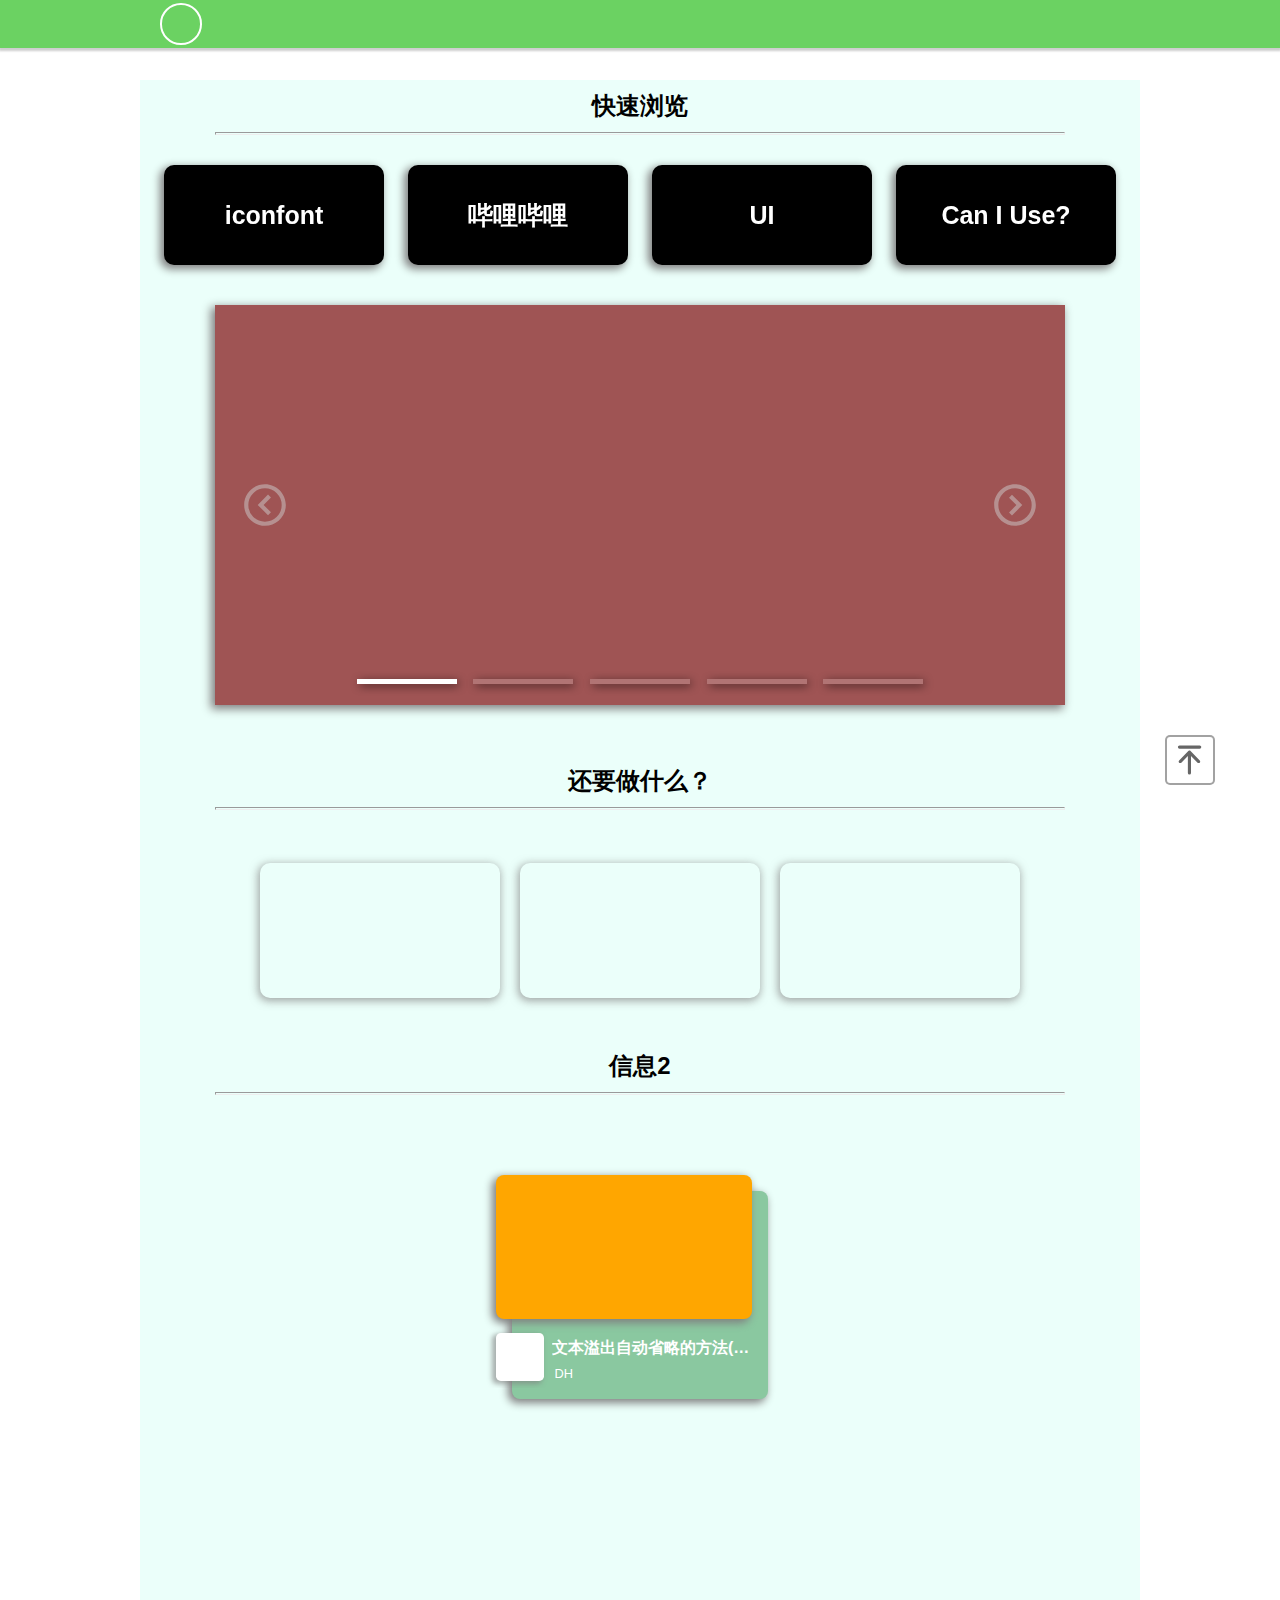
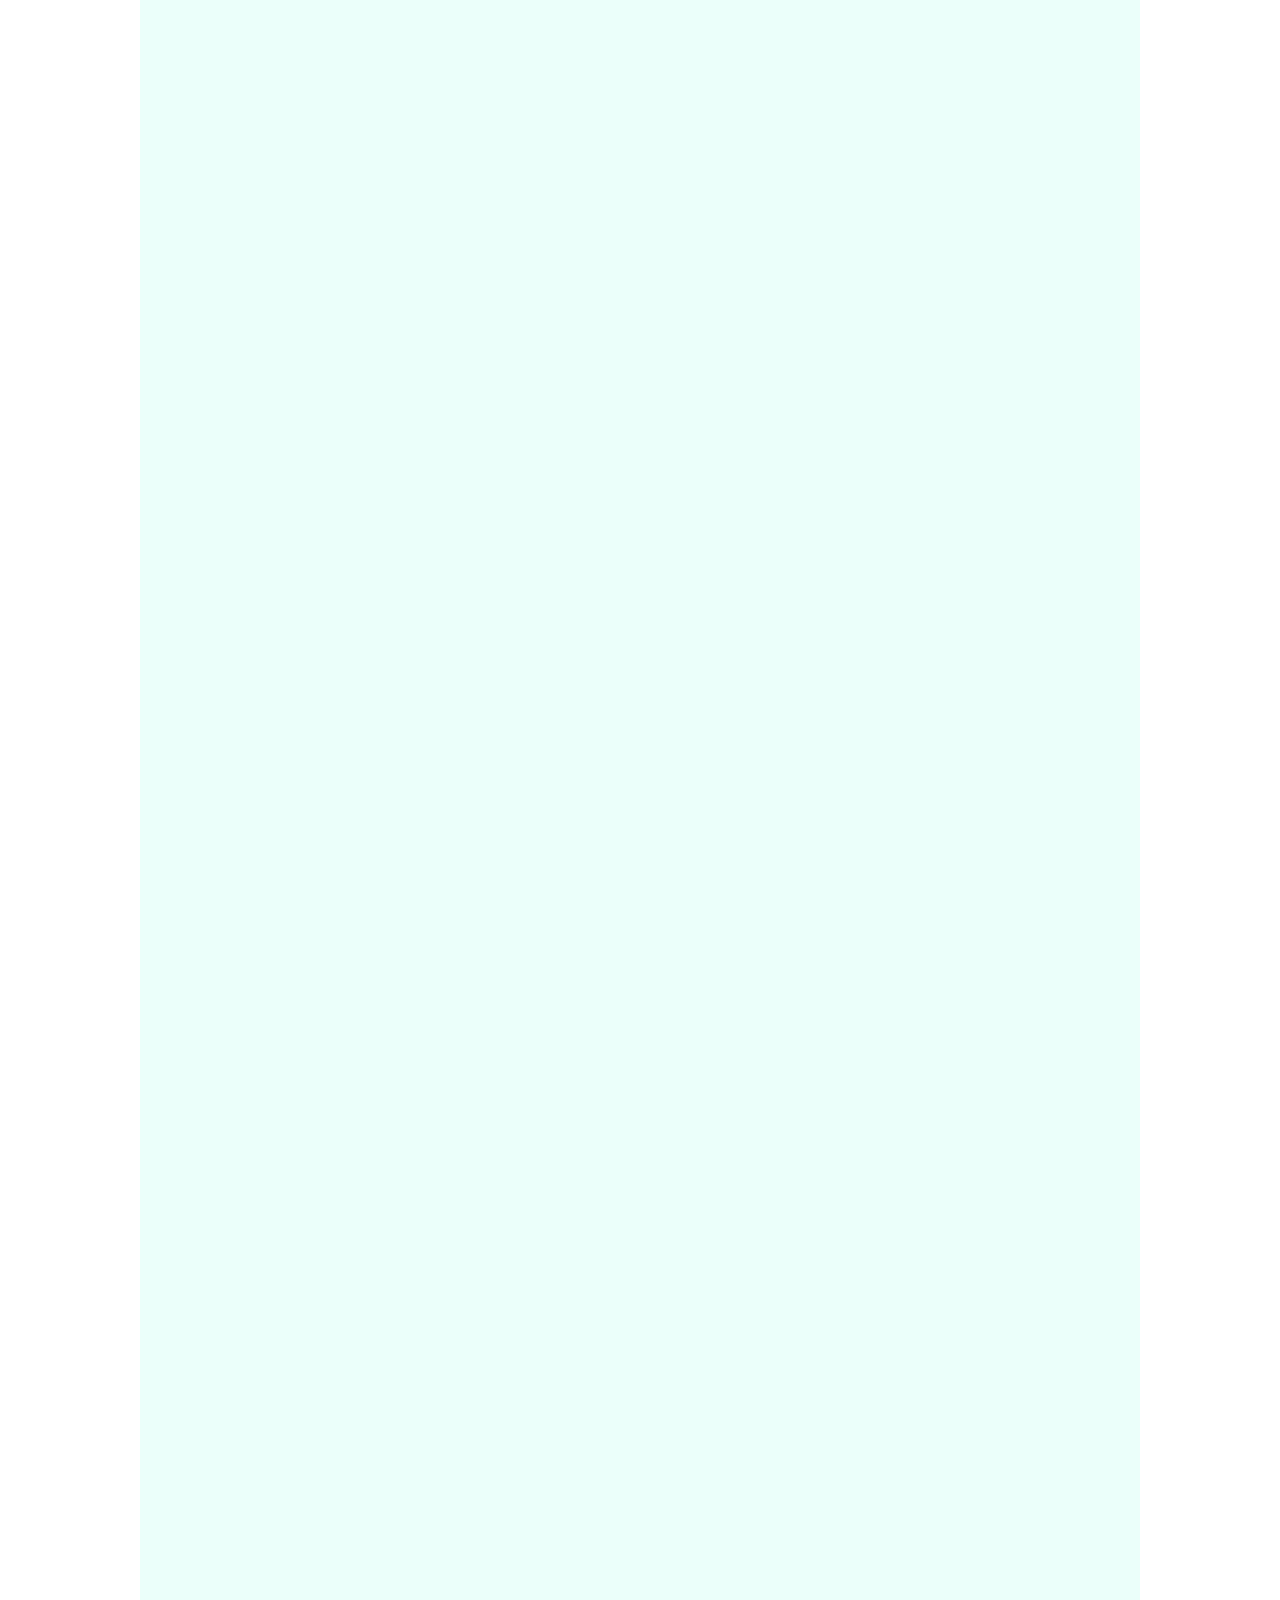
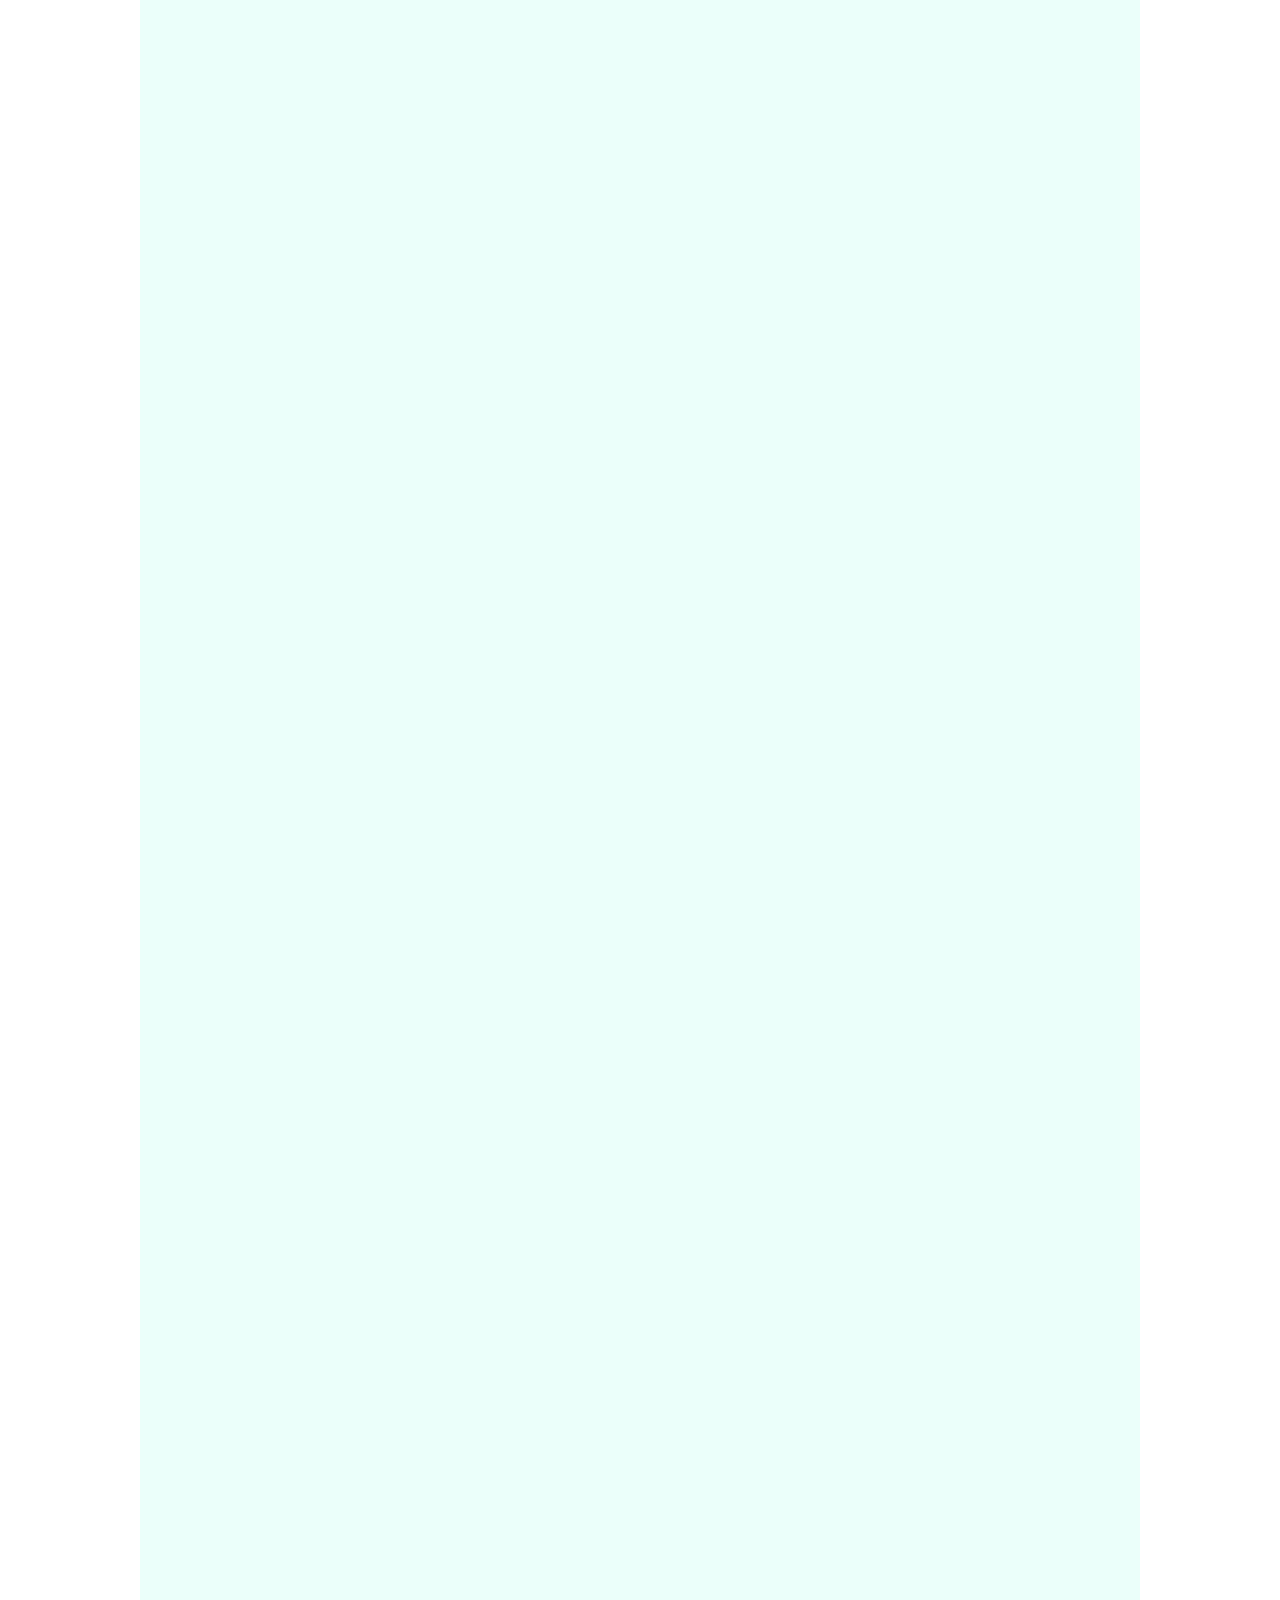
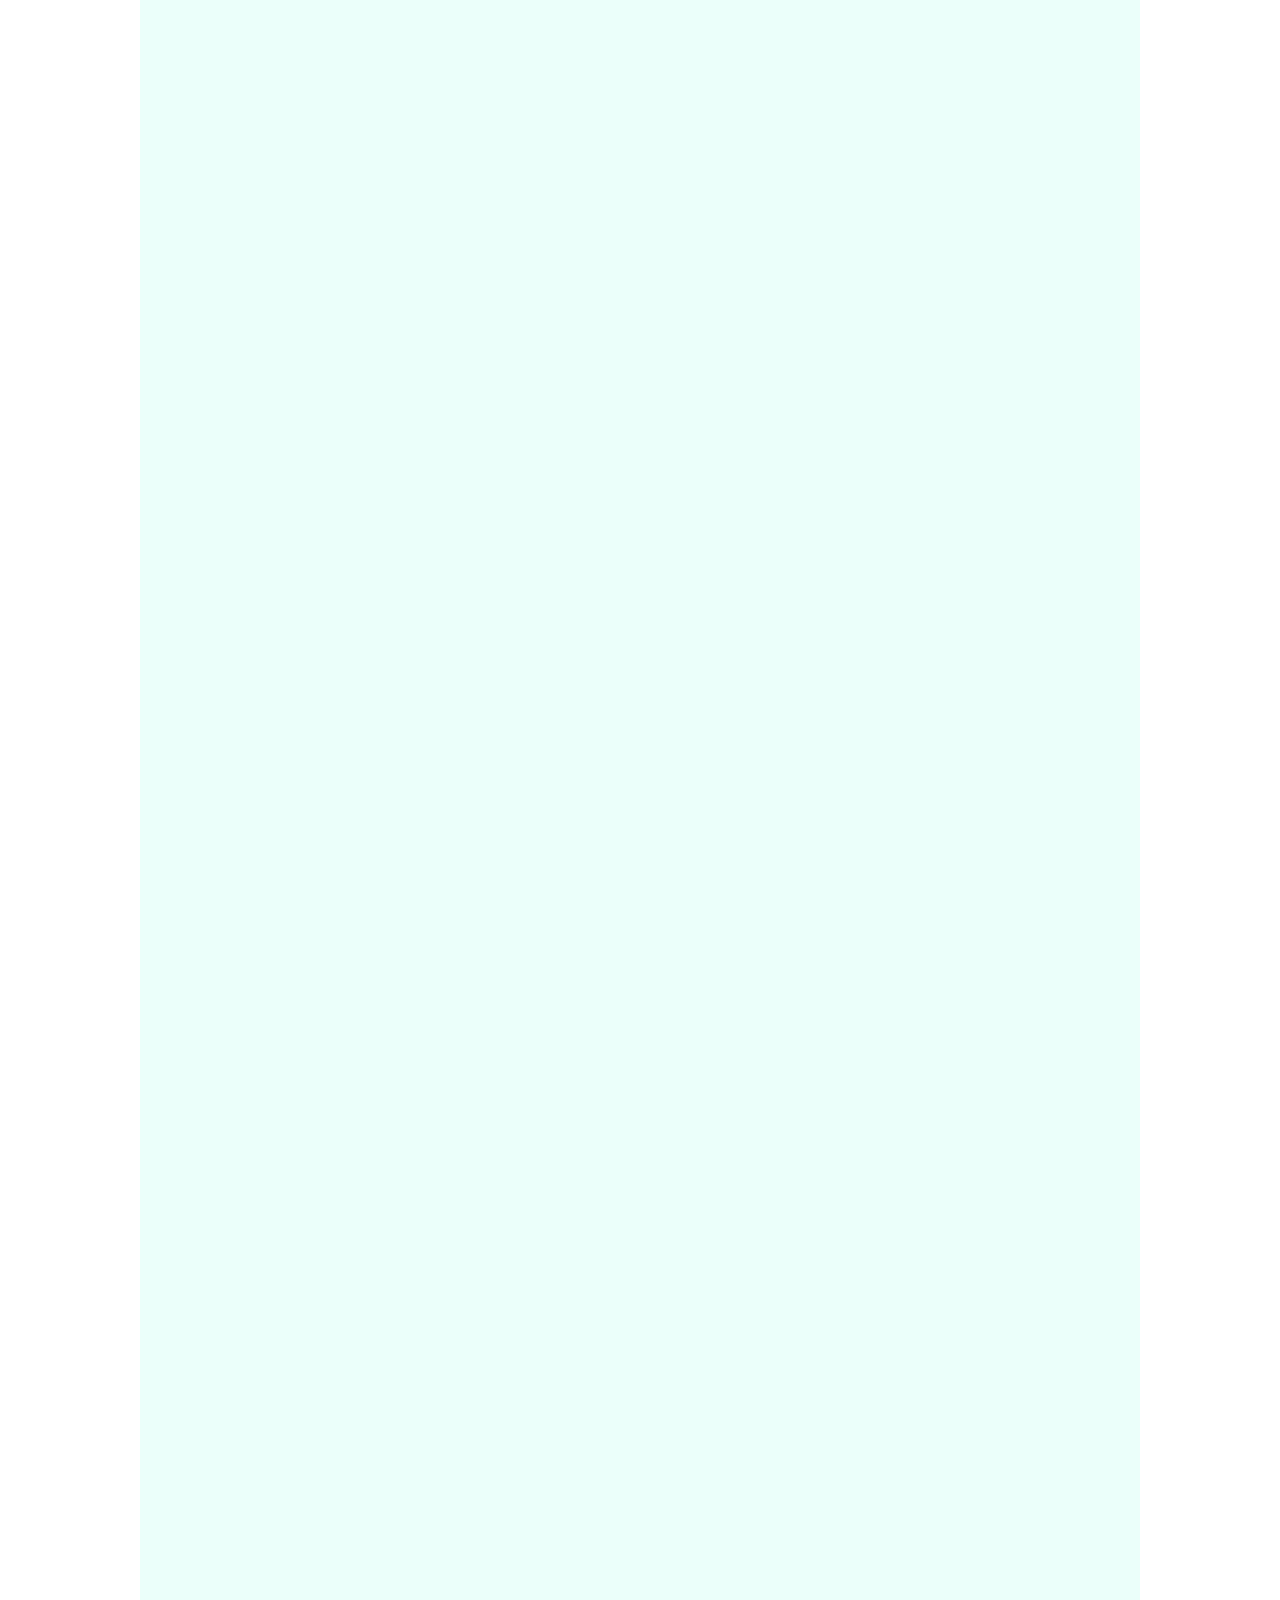
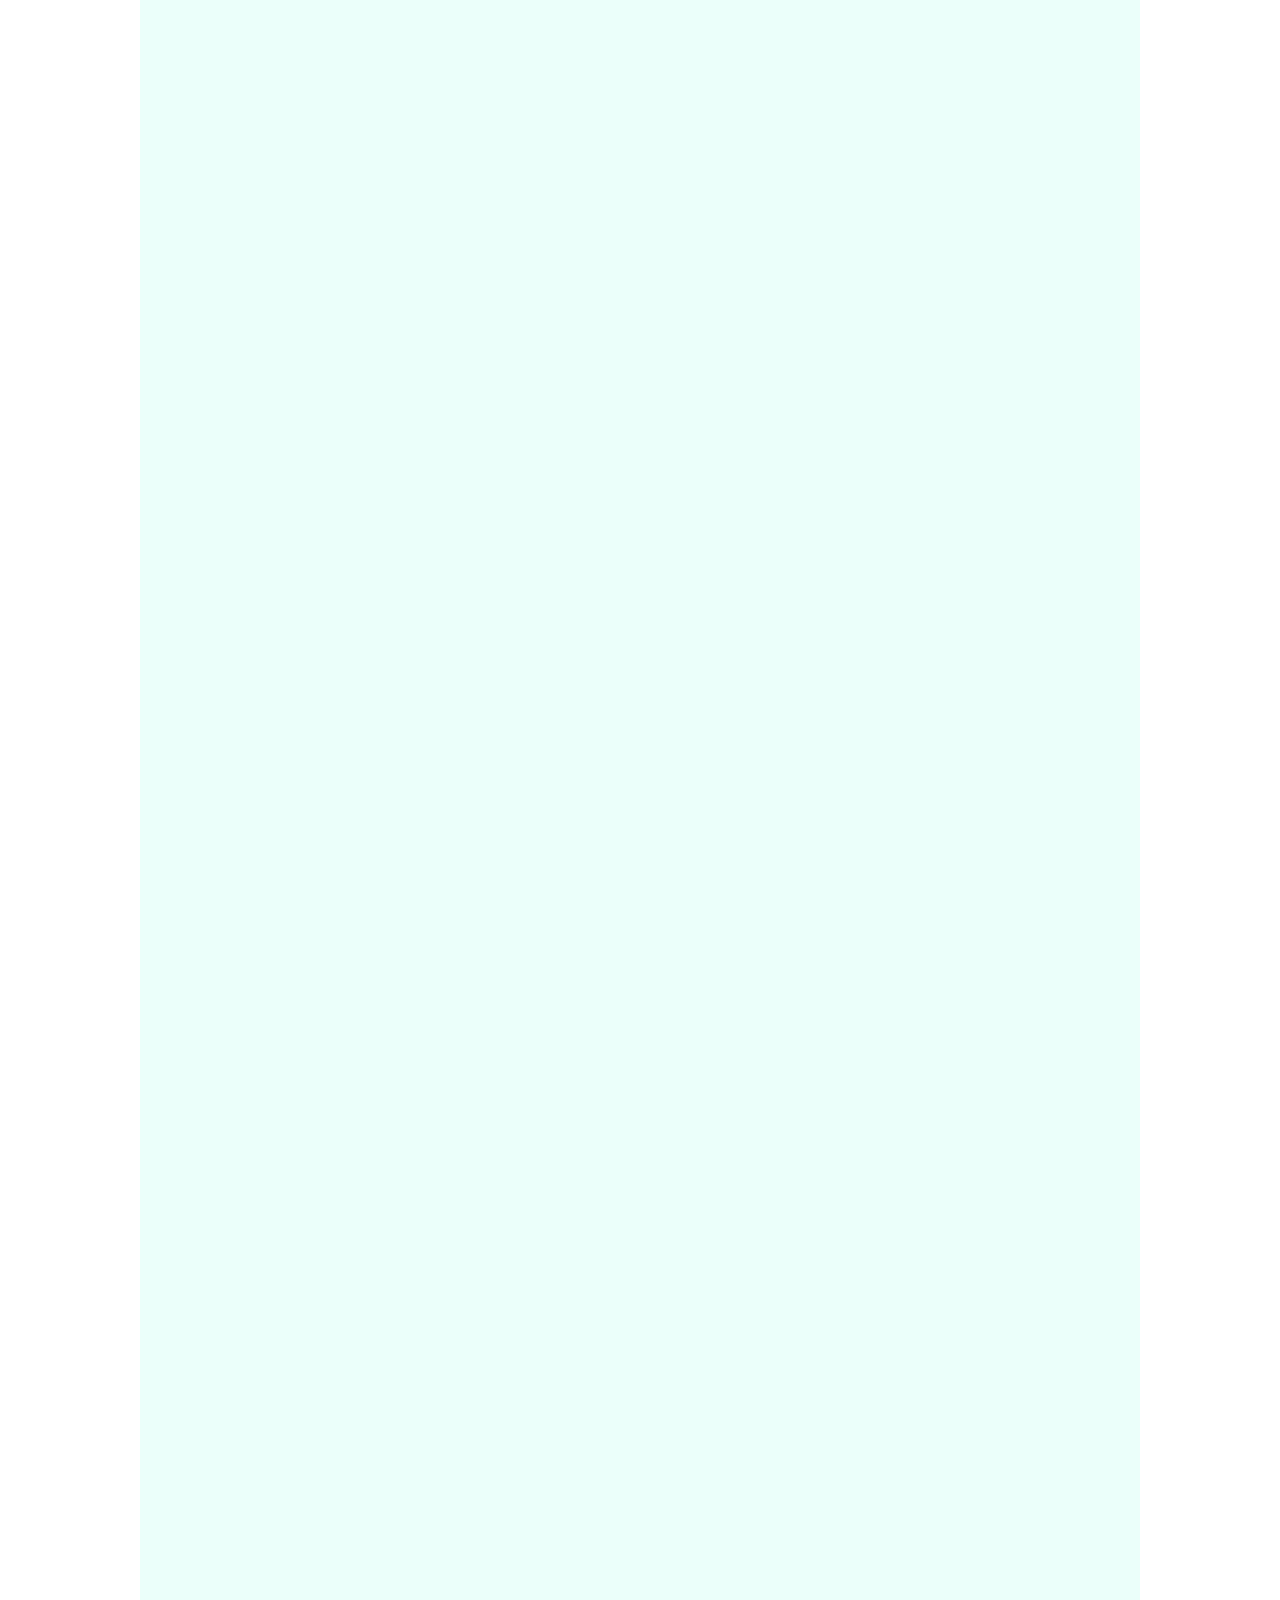
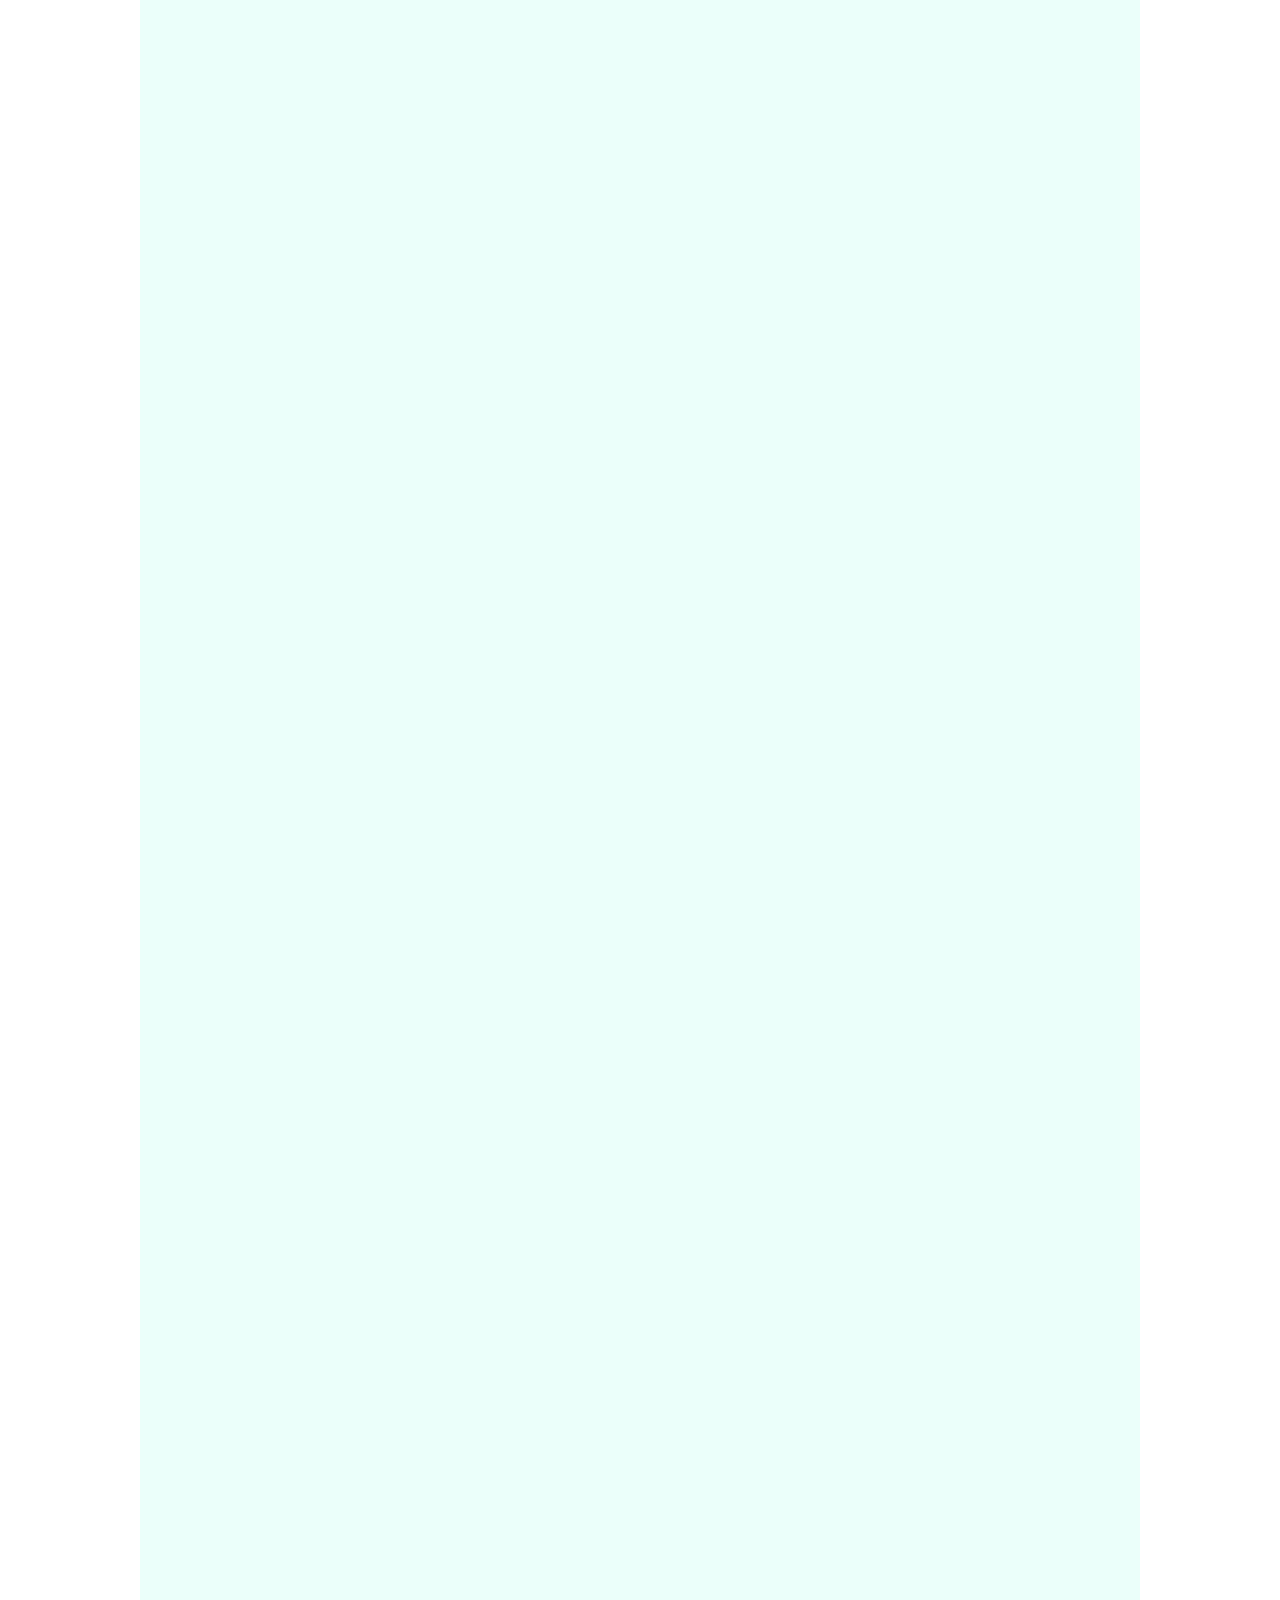
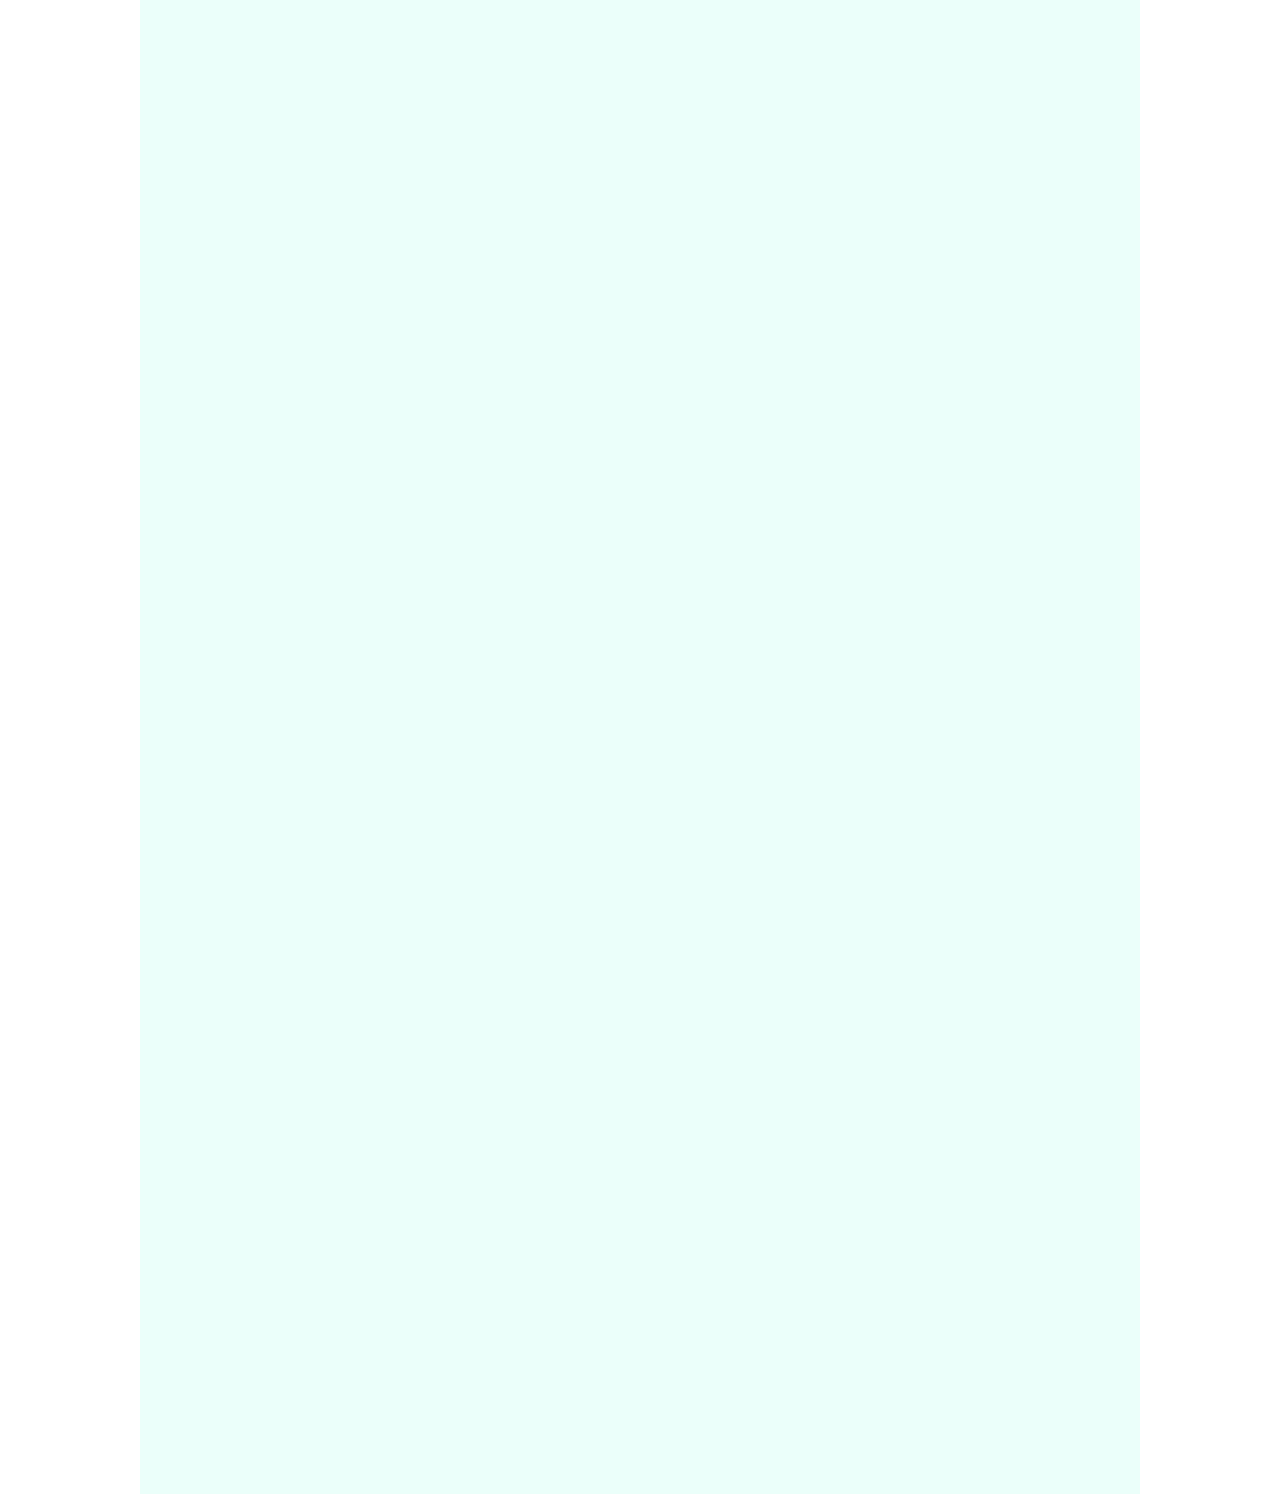
==== index.html @ 46cf422b "first commit" ====
<!DOCTYPE html>
<html lang="en">
<head>
  <meta charset="UTF-8">
  <meta name="viewport" content="width=device-width, initial-scale=1.0">
  <!-- 让b站文件可请求 -->
  <meta name="referrer" content="no-referrer">
  <link rel="stylesheet" href="./css/clear.css">
  <link rel="stylesheet" href="./css/index.css">
  <link rel="icon" type="image/png" href="./src/svg/logo.svg">
  
  <title>DH's Code</title>
</head>
<body>
  <!-- 背景 -->
  <div class="background"></div>
  <!-- 总盒子 -->
  <div class="root">

    <!-- header -->
    <header class="header">
      <!-- 版心内容 -->
      <div class="header-content">
        <div class="left">
          <!-- 头像 -->
          <div class="profile-photo"></div>
        </div>
        <div class="middle"></div>
        <div class="right"></div>
      </div>
    </header>

    <!-- content -->
    <div class="main-content">
      <h2>快速浏览</h2>
      <hr>
      <!-- 导航条 -->
      <div class="top-nav">
        <!-- 几个导航的块 -->
         <ul class="top-nav-list">
          <li><a href="https://www.iconfont.cn/" target="_blank">iconfont</a></li>
          <li><a href="https://www.bilibili.com" target="_blank">哔哩哔哩</a></li>
          <li><a href="https://uiverse.io/" target="_blank">UI</a></li>
          <li><a href="https://caniuse.com/" target="_blank">Can I Use?</a></li>
         </ul>
      </div>

      <!-- 轮播图 -->
      <div class="carousel-container">
        <span class="img"></span>
        <!-- 左右按钮 -->
        <div class="carousel-prev">
          <button class="carousel-prev-btn"></button>
        </div>
        <div class="carousel-next">
          <button class="carousel-next-btn"></button>
        </div>
        <!-- 下面的位置显示块 -->
        <div class="carousel-position">
          <ul class="carousel-ul">
            <li class="active">
              <button class="">
                <label for=""></label>
              </button>
            </li>
            <li>
              <button class>
                <label for=""></label>
              </button>
            </li>
            <li>
              <button class>
                <label for=""></label>
              </button>
            </li>
            <li>
              <button class>
                <label for=""></label>
              </button>
            </li>
            <li>
              <button class>
                <label for=""></label>
              </button>
            </li>
          </ul>
        </div>
      </div>

      <h2>还要做什么？</h2>
      <hr>
      <!-- 展示(display) -->
      <div class="display">
        <div></div>
        <div></div>
        <div></div>
      </div>

      <h2>信息2</h2>
      <hr>
      <!-- 整个窗口（博客、记录等） -->
      <div class="record-set">
        <!-- 一个record -->
        <div class="record-container">
          <!-- 下层的盒子放标题 -->
          <div class="record-below">
            <!-- 上层的盒子（放img） -->
            <div class="record-above background-fit"></div>
            <!-- above底下有个盒子，放图标和文字、作者的 -->
            <div class="record-describe">
              <span class="head-icon background-fit"></span>
              <div class="title-authod">
                <div class="record-title bold ellipsis">文本溢出自动省略的方法(像这个div)</div>
                <div class="record-authod ellipsis">DH</div>
              </div>
              
            </div>
            <!-- 最下面有个盒子，隐藏的，放的是点赞评论等小控件 -->
            <div class="record-icons">
              <div class="record-info">
                <!-- 喜欢 -->
                <div class="record-info-icon heart-icon background-fit"></div>
                <span class="record-info-count">0</span>
              </div>
              <div class="record-info">
                <!-- 评论 -->
                <div class="record-info-icon comment-icon background-fit"></div>
                <span class="record-info-count">1w+</span>
              </div>
              
            </div>
          </div>  
        </div>
      </div>
      

      <!-- 右侧电梯栏 -->
      <div class="lift-container">
        <div class="return-top"></div>
      </div>
    </div>


    <script src="./js/index.js"></script>
    <!-- footer -->
    <div class="footer">

    </div>
  </div>
</body>
</html>
---- css/clear.css ----
* {
  margin: 0;
  padding: 0;
  box-sizing: border-box;
}
ul {
  list-style: none;
}
a {
  color: white;
  text-decoration: none;
}
button {
  outline: none;
  border: none;
}
---- css/index.css ----
/* #region 根和公共元素 */
html {
  height: 100%;
}
.root {
  position: relative;
  width: 100%;
  height: 100%;
  padding-top: 80px;
  font-family: "Arial","Microsoft YaHei","黑体","宋体",sans-serif;
  background-color: rgb(255, 255, 255,0);
}
/* 背景 */
div.background {
  width: 100%;
  height: 100%;
  position: fixed;
  background-image: url(https://img2.wallspic.com/crops/0/4/8/4/3/134840/134840-de_ping_xian-huang_hun-ri_luo-yang_guang-ji_yun-3840x2160.jpg);
  background-size: cover;
}
h2 {
  margin:  10px auto;
  text-align: center;
}
hr {
  width: 850px;
  height: 3px;
  margin: auto;
}
/* #endregion 根和公共元素 */

/* #region 一些固定样式 */
/* 背景大小自适应 */
.background-fit {
  background-size: cover;
  background-repeat: no-repeat;
}
/* 粗体 */
.bold {
  font-weight: bold;
}
/* 文本溢出自动省略 */
.ellipsis {
  overflow: hidden;
  text-overflow: ellipsis;
  white-space: nowrap;
}
/* #endregion 一些固定样式 */

/* #region------------------头部---------------------------------- */
header.header {
  position: fixed;
  top: 0;
  z-index: 99;
  width: 100%;
  height: 3em;
  margin: 0 auto;
  background-color: #6bd262;
  box-shadow: 0 2px 2px 1px rgb(206, 206, 206);
}
/* 头部的版心内容 */
.header > div.header-content {
  width: 1000px;
  height: 100%;
  margin: 0 auto;
  line-height: 100%;
  overflow: hidden;
  display: flex;
  justify-content: space-between;
  align-items: center;
  color: rgb(255, 255, 255);
}
.header-content > .left {
  margin-left: 20px;
  line-height: 80px;

}
.header-content > .middle {
  font-size: 35px;
  font-weight: bold;
  
}
.header-content > .right {
  margin-right: 20px;
  line-height: 80px;
}
.header-content > .left > .profile-photo {
  width: 2.6em;
  height: 2.6em;
  border: 2px solid white;
  border-radius: 50%;
  background-image: url("https://s2.loli.net/2024/08/01/QJr37fTce5EPzIy.jpg");
  background-size: cover;
}
/* #endregion */



/* #region----------内容部分------------------------ */
.root > div.main-content {
  width: 1000px;
  overflow: hidden;
  margin: 0 auto;
  background-color: #ebfffa;
}
/* #region上方的导航部分 */
.main-content > .top-nav {
  width: 1000px;
  margin-top: 25px;
  height: 110px;
  user-select: none;
  background-color: rgba(195, 195, 193, 0);
}
.top-nav-list {
  display: flex;
  height: 110px;
  justify-content: space-evenly;
  align-items: center;
}
.top-nav-list > li {
  border-radius: 10px;
  position: relative;
  width: 22%;
  height: 100px;
  background-color: #000000;
  box-shadow: -3px 3px 9px 1px rgb(128, 128, 128);
  transform-style: preserve-3d;
  transition: 0.2s;
}
.top-nav-list > li > a {
  z-index: 1;
  display: block;
  height: 100%;
  font-size: 25px;
  font-weight: bold;
  line-height: 100px;
  text-align: center;
  transition: 0.2s;
}

.top-nav-list > li:hover {
  width: 23%;
  height: 102px;
  background-color: rgba(170, 217, 41, 0.961);
}

.top-nav-list > li:hover > a {
  width: 100%;
  height: 102px;
  font-size: 30px;
  color: #000000;
}
/* #endregion上方的导航部分 */

/* #region轮播图 */
.carousel-container {
  width: 850px;
  height: 400px;
  position: relative;
  margin: 35px auto 60px;
  user-select: none;
  background-color: rgb(159, 84, 84);
  box-shadow: -3px 3px 9px 1px rgb(128, 128, 128);
}
.carousel-container span.img {
  display: block;
  width: 100%;
  height: 100%;
  background-size: cover;
  background-repeat: no-repeat;
  background-color: #fff0;
  transition: 0.5s;
  cursor: pointer;
}
/* #region左右按钮 */
.carousel-container > .carousel-prev,
 .carousel-container > .carousel-next {
  display: flex;
  width: 50px;
  height: 50px;
  position: absolute;
  top: 50%;
  margin-top: -25px;
  border-radius: 50%;
}
.carousel-container > .carousel-prev {
  left: 25px;
}
.carousel-container > .carousel-next {
  right: 25px;
}
.carousel-prev > .carousel-prev-btn,.carousel-next > .carousel-next-btn {
  width: 100%;
  height: 100%;
  margin: auto;
  background-size: cover;
  background-color: rgba(0, 0, 0, 0);
  opacity: 0.5;
  cursor: pointer;
}
.carousel-prev > .carousel-prev-btn {
  background-image: url('../src/svg/carousel-left.svg');
}
.carousel-next > .carousel-next-btn {
  background-image: url('../src/svg/carousel-right.svg');
}

.carousel-prev > .carousel-prev-btn:hover,
 .carousel-next > .carousel-next-btn:hover {
  opacity: 1;
  color: #fff;
}
/* #endregion左右按钮 */

/* #region 轮播图下方位置显示 */
.carousel-container > .carousel-position {
  position: absolute;
  width: 600px;
  height: 50px;
  bottom: 0;
  left: 50%;
  margin-left: -300px;
  text-align: center;
  padding-top: 15px;
}
.carousel-position > .carousel-ul {
  display: flex;
  justify-content: space-evenly;
  align-items: center;
}
.carousel-ul > li > button {
  position: relative;
  width: 20px;
  height: 20px;
  width: 100px;
  height: 5px;
  overflow: hidden;
  background-color: #ffffff30;
  transition: all 1s,height 0.2s;
  box-shadow: 2px 2px 10px -1px black;
}
.carousel-ul > li > button > label {
  position: absolute;
  top: 10%;
  left: 2%;
  width: 96%;
  height: 80%;
  background-color: #ffffff;
  opacity: 0;
  transition: 1s;
  cursor: pointer;
  z-index: 2;
}
.carousel-container:hover .carousel-ul > li > button {
  height: 20px;
}
.carousel-ul > li > button::before {
  position: absolute;
  top: -100%;
  left: -100%;
  content: "";
  display: block;
  width: 100%;
  height: 100%;
  z-index: 1;
  background-color: rgb(255, 255, 255);
  transition: 0.2s;
}
.carousel-ul > li > button::after {
  position: absolute;
  bottom: -100%;
  right: -100%;
  content: "";
  display: block;
  width: 100%;
  height: 100%;
  background-color: rgb(255, 255, 255);
  transition: 0.2s;
}
/* .carousel-ul > li > button:hover > label, li.active > button > label {
  opacity: 1;
} */
li.active >  button {
  background-color: #fff;
}
.carousel-ul > li > button:hover::before,li.active > button::before {
  top: 0;
  left: -50%;
}
.carousel-ul > li > button:hover::after,li.active > button::after {
  bottom: 0;
  right: -50%;
}
/* #endregion 轮播图下方位置显示 */

/* #endregion */

/* #region展示(display) */
  div.display {
    margin: 20px auto;
    width: 800px;
    height: 200px;
    display: flex;
    justify-content: space-evenly;
    align-items: center;
  }
  .display > div {
    width: 30%;
    height: 135px;
    box-shadow: -1px 2px 9px 1px rgba(128, 128, 128, 0.694);
    border-radius: 10px;
    background-size: contain;
    background-repeat: no-repeat;
    cursor: pointer;
  }
/* #endregion展示(display) */

/* #region文字内容（博客、记录等） */
  .record-set {
    width: 100%;
    height: 9999px;
    overflow: hidden;
  }
  .record-set > .record-container {
    margin: 0 auto;
    overflow: hidden;
    width: 80%;
  }
  /* 下层的盒子放标题 */
  .record-container > .record-below {
    margin: 6em auto;
    position: relative;
    width: 16em;
    height: 13em;
    overflow: visible;
    /* background-color: rgb(197,165,98); */
    background-color: #8ac8a0;
    box-shadow: -3px 3px 9px 1px rgb(128, 128, 128);
    border-radius: 0.5em;
    transition: 0.3s;
  }
  /* <!-- 上层的盒子（放img） --> */
  .record-below > .record-above {
    position: absolute;
    width: 16em;
    height: 9em;
    top: -1em;
    left: -1em;
    background-image: url(https://tse4-mm.cn.bing.net/th/id/OIP-C.hWmSq58BQbvpm7J8-ymNPAAAAA?rs=1&pid=ImgDetMain);
    background-color: rgb(255, 166, 0);
    box-shadow: -3px 3px 9px 1px rgb(128, 128, 128);
    border-radius: 0.5em;
    cursor: pointer;
    transition: 0.3s;
  }
  /* 下层的盒子hover */
  .record-below:hover {
    width: 18em;
    height: 17em;
    transform: translate(-2em,-4em);
  }
  .record-below:hover > .record-above {
    top: 1em;
    left: 1em;
    box-shadow: none;
  }
  /* above底下有个盒子，放图标和文字、作者的 */
  div.record-below > div.record-describe {
    position: absolute;
    display: flex;
    color: white;
    justify-content: space-between;
    align-items: center;
    overflow: hidden;
    left: -2em;
    top: 8.5em;
    width: 17em;
    height: 3.8em;
    transition: 0.3s;
  }
  div.record-below:hover > div.record-describe {
    transform: translate(-1em,0);
  }
  /* #region 图标和文字、作者 */
  .record-describe > .head-icon {
    width: 3em;
    height: 3em;
    margin-left: 1em;
    background-image: url(https://s2.loli.net/2024/08/01/QJr37fTce5EPzIy.jpg);
    background-color: #ffffff;
    box-shadow: -3px 2px 5px 0.5px rgba(128, 128, 128, 0.626);
    border-radius: 0.3em;
  }
  .record-below:hover > .record-describe > .head-icon {
    box-shadow: none;
  }
  .record-describe > .title-authod {
    position: relative;
    height: 3em;
    width: 12.5em;
  }
  .title-authod > .record-title {
    position: absolute;
    top: 0.3em;
    left: 0;
    width: 100%;
    font-size: 1.0em;
  }
  .title-authod > .record-authod {
    position: absolute;
    bottom: 0;
    left: 0.2em;
    width: 100%;
    font-size: 0.8em;
  }
  .record-below:hover > div.record-describe {
    left: 1em;
    top: 10em;
  }
  /* #endregion 图标和文字、作者 */
  
  /* #region 最下面有个盒子，隐藏的，放的是点赞评论等小控件 */
  .record-below > div.record-icons {
    position: absolute;
    display: flex;
    justify-content: left;
    align-items: center;
    width: 16em;
    height: 2em;
    bottom: -1em;
    left: -1em;
    opacity: 0;
    transition: 0.3s;
  }
  .record-below:hover > div.record-icons {
    bottom: 1em;
    left: 1em;
    opacity: 1;
  }
  .record-icons > .record-info {
    height: 1.6em;
    display: flex;
    justify-content: center;
    align-items: center;
    background-color: rgb(86, 86, 86);
    border-radius: 0.2em;
    margin-right: 0.7em;
    margin-bottom: 1em;
    transition: 0.3s;
  }
  .record-icons > .record-info:hover {
    background-color: rgb(121, 121, 121);
  }
  .record-info > .record-info-icon {
    color: rgb(245, 245, 245);
    width: 1em;
    height: 1em;
    margin-right: 0.35em;
    margin-left: 0.35em;
  }
  .record-info > .record-info-count {
    color: rgb(245, 245, 245);
    margin-right: 0.35em;
  }
  .record-below:hover .record-icons > .record-info {
    margin-bottom: 0;
    cursor: pointer;
  }
  .heart-icon {
    background-image: url(../src/svg/heart.svg);
  }
  .comment-icon {
    background-image: url(../src/svg/comment.svg);
  }
  /* #endregion 最下面有个盒子，隐藏的，放的是点赞评论等小控件 */
/* #endregion文字内容（博客、记录等） */

/* #region右侧电梯栏 */
  div.lift-container {
    position: fixed;
    right: 50px;
    bottom: 100px;
    width: 75px;
    height: 75px;
    padding: 10px;
    background-color: #fff0;
  }
div.lift-container > div.return-top {
  position: relative;
  width: 50px;
  height: 50px;
  padding: 8px;
  text-align: center;
  background-image: url('../src/svg/retrun-top.svg');
  background-size: cover;
  background-origin: content-box;
  background-repeat: no-repeat;
  background-color: #fff;
  border: 2px solid rgba(128, 128, 128, 0.735);
  border-radius: 5px;
  transition: 0.3s;
  cursor: pointer;
}
div.lift-container > div.return-top:hover {
  background-image: none;
  background-color: #17b978;
}
div.return-top:hover::after {
  content: "置顶";
  position: absolute;
  top: 50%;
  left: 50%;
  font-size: 16px;
  font-weight: bold;
  margin-top: -12px;
  margin-left: -16px;
  color: rgb(255, 255, 255);
}
/* #endregion右侧电梯栏 */

/* #endregion----------内容部分------------------------ */
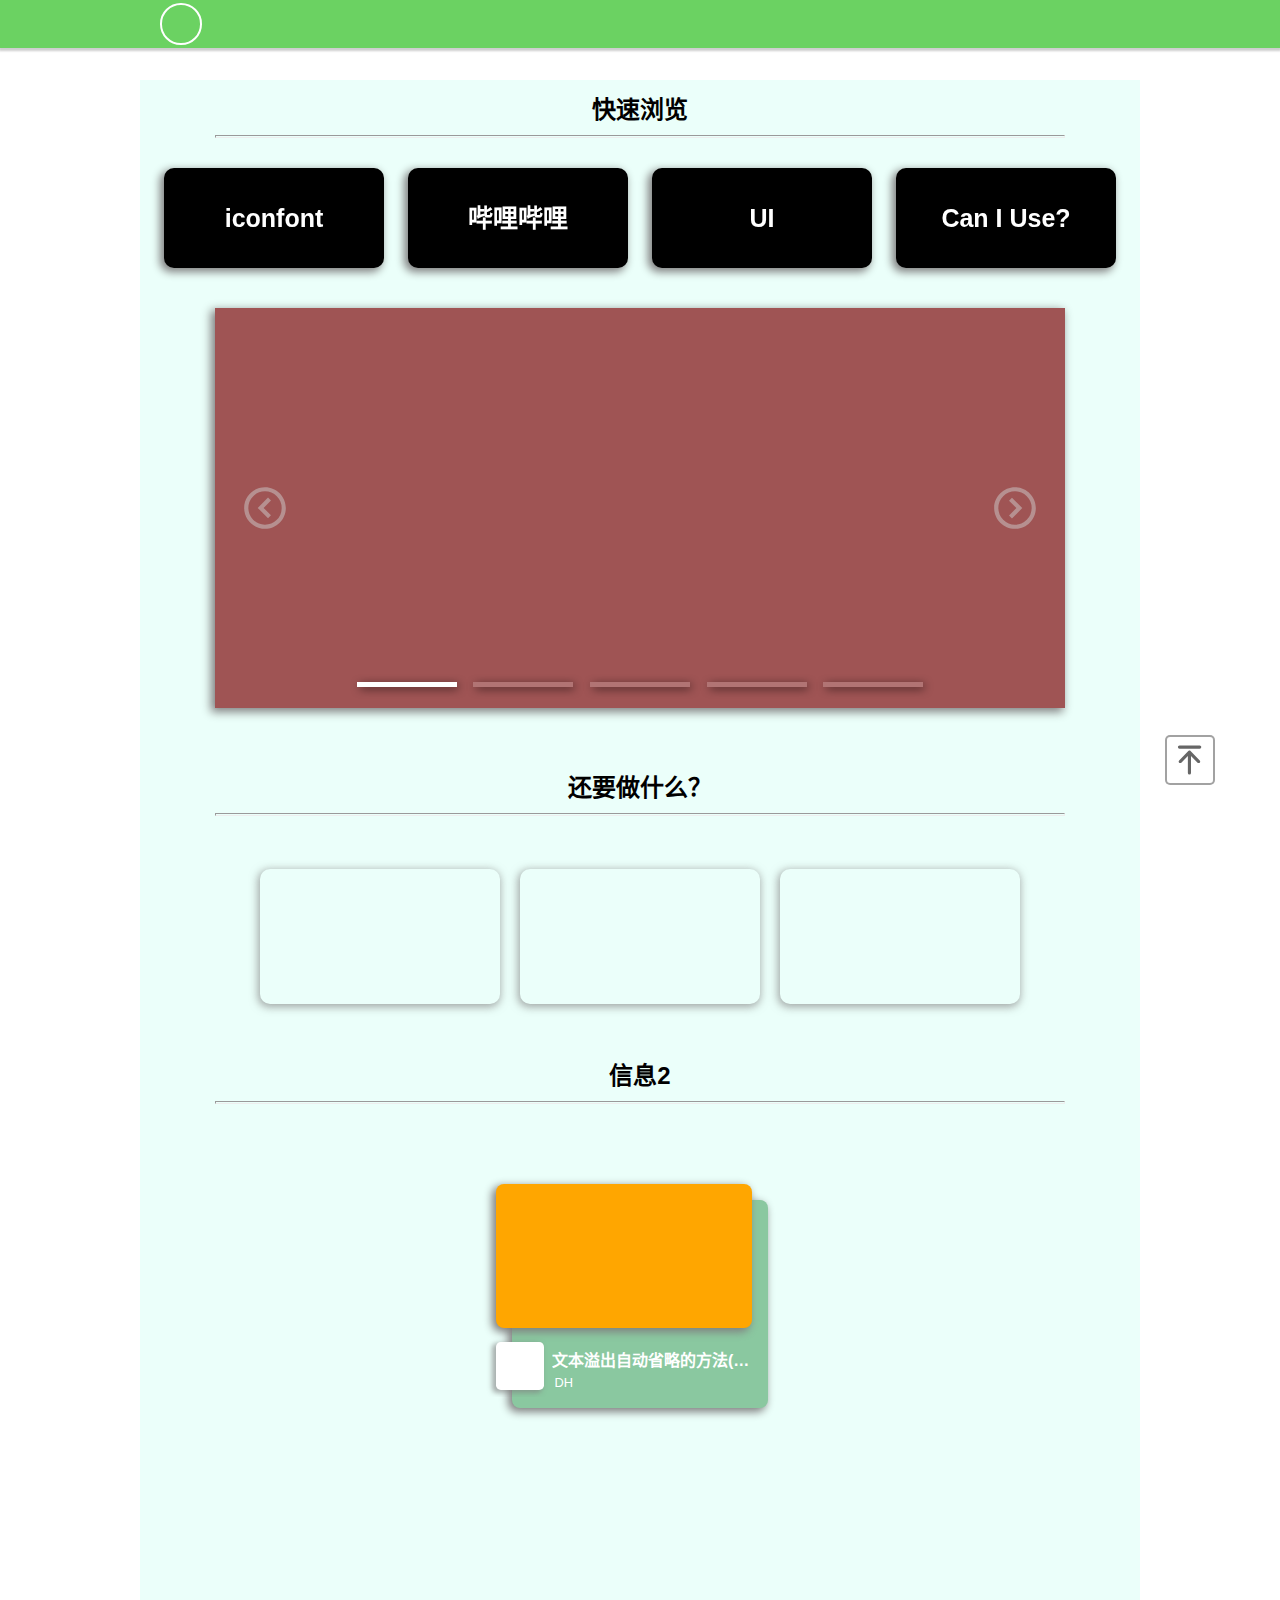
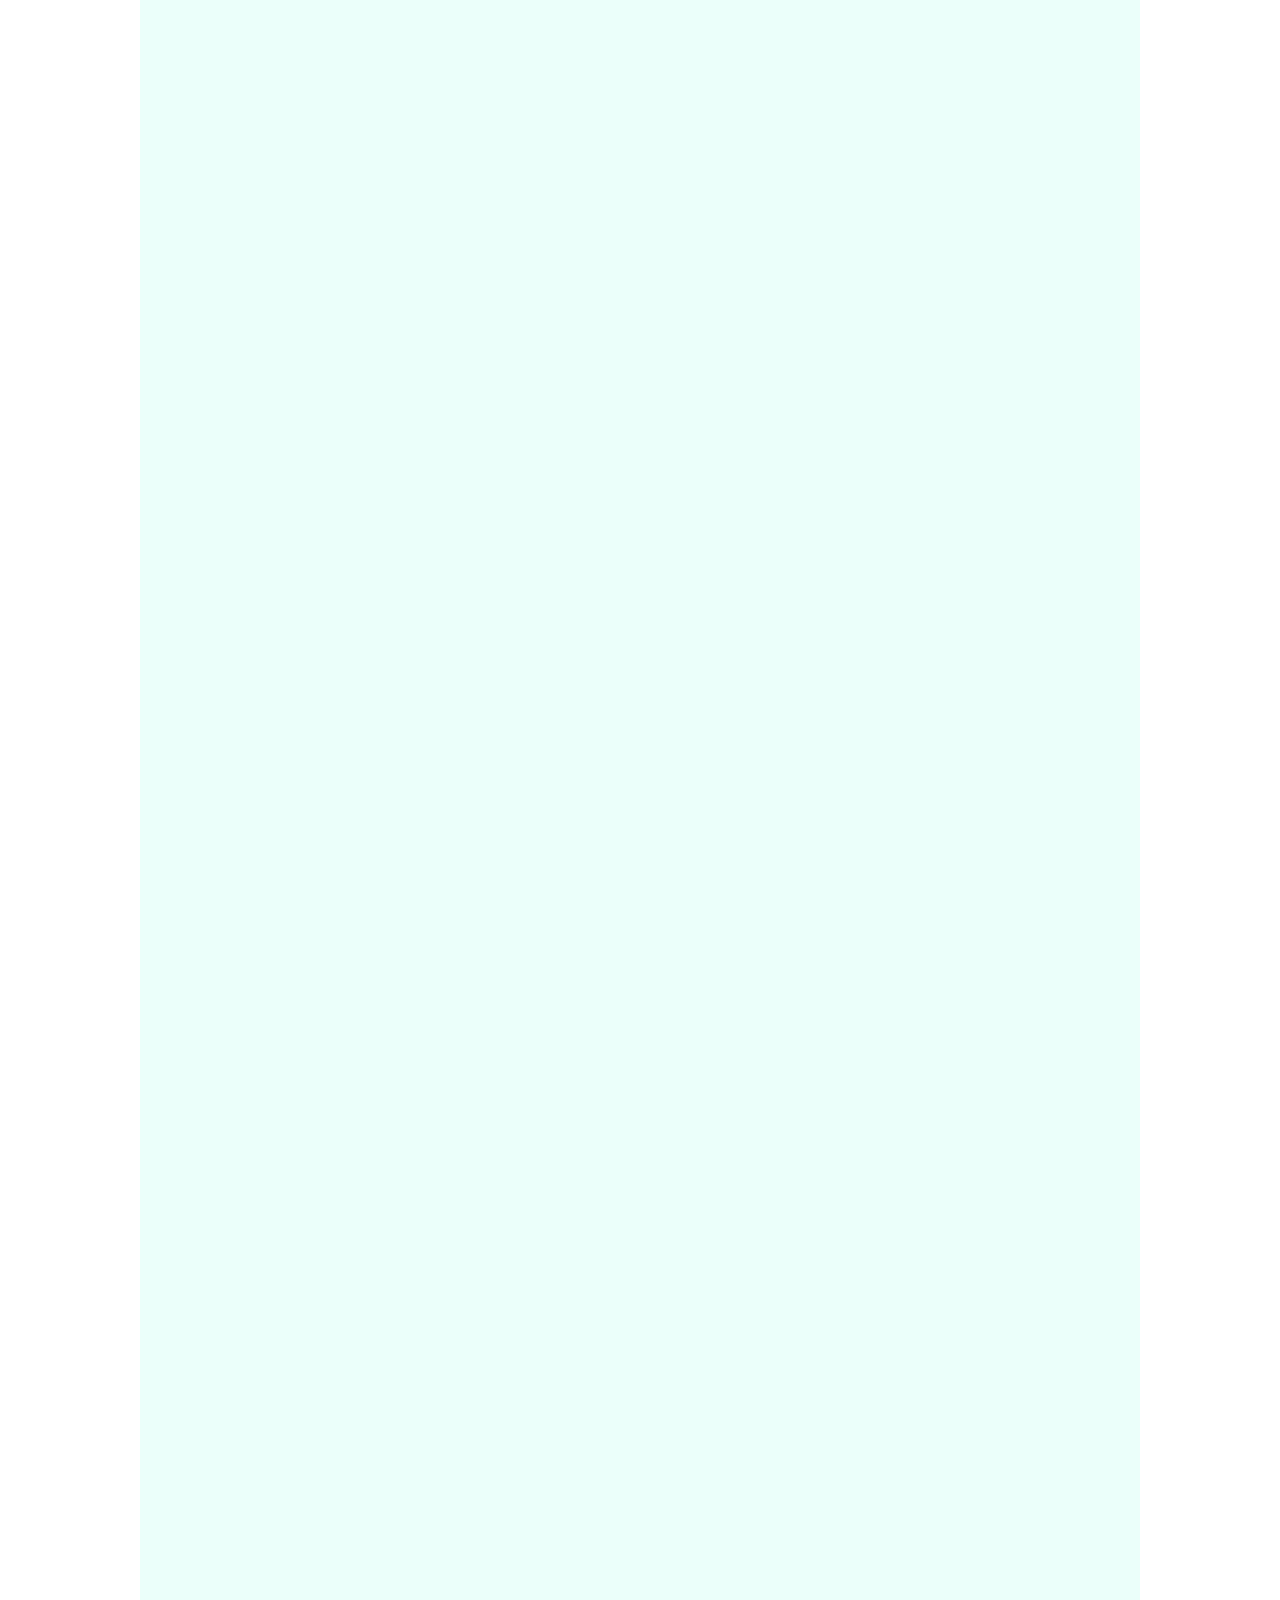
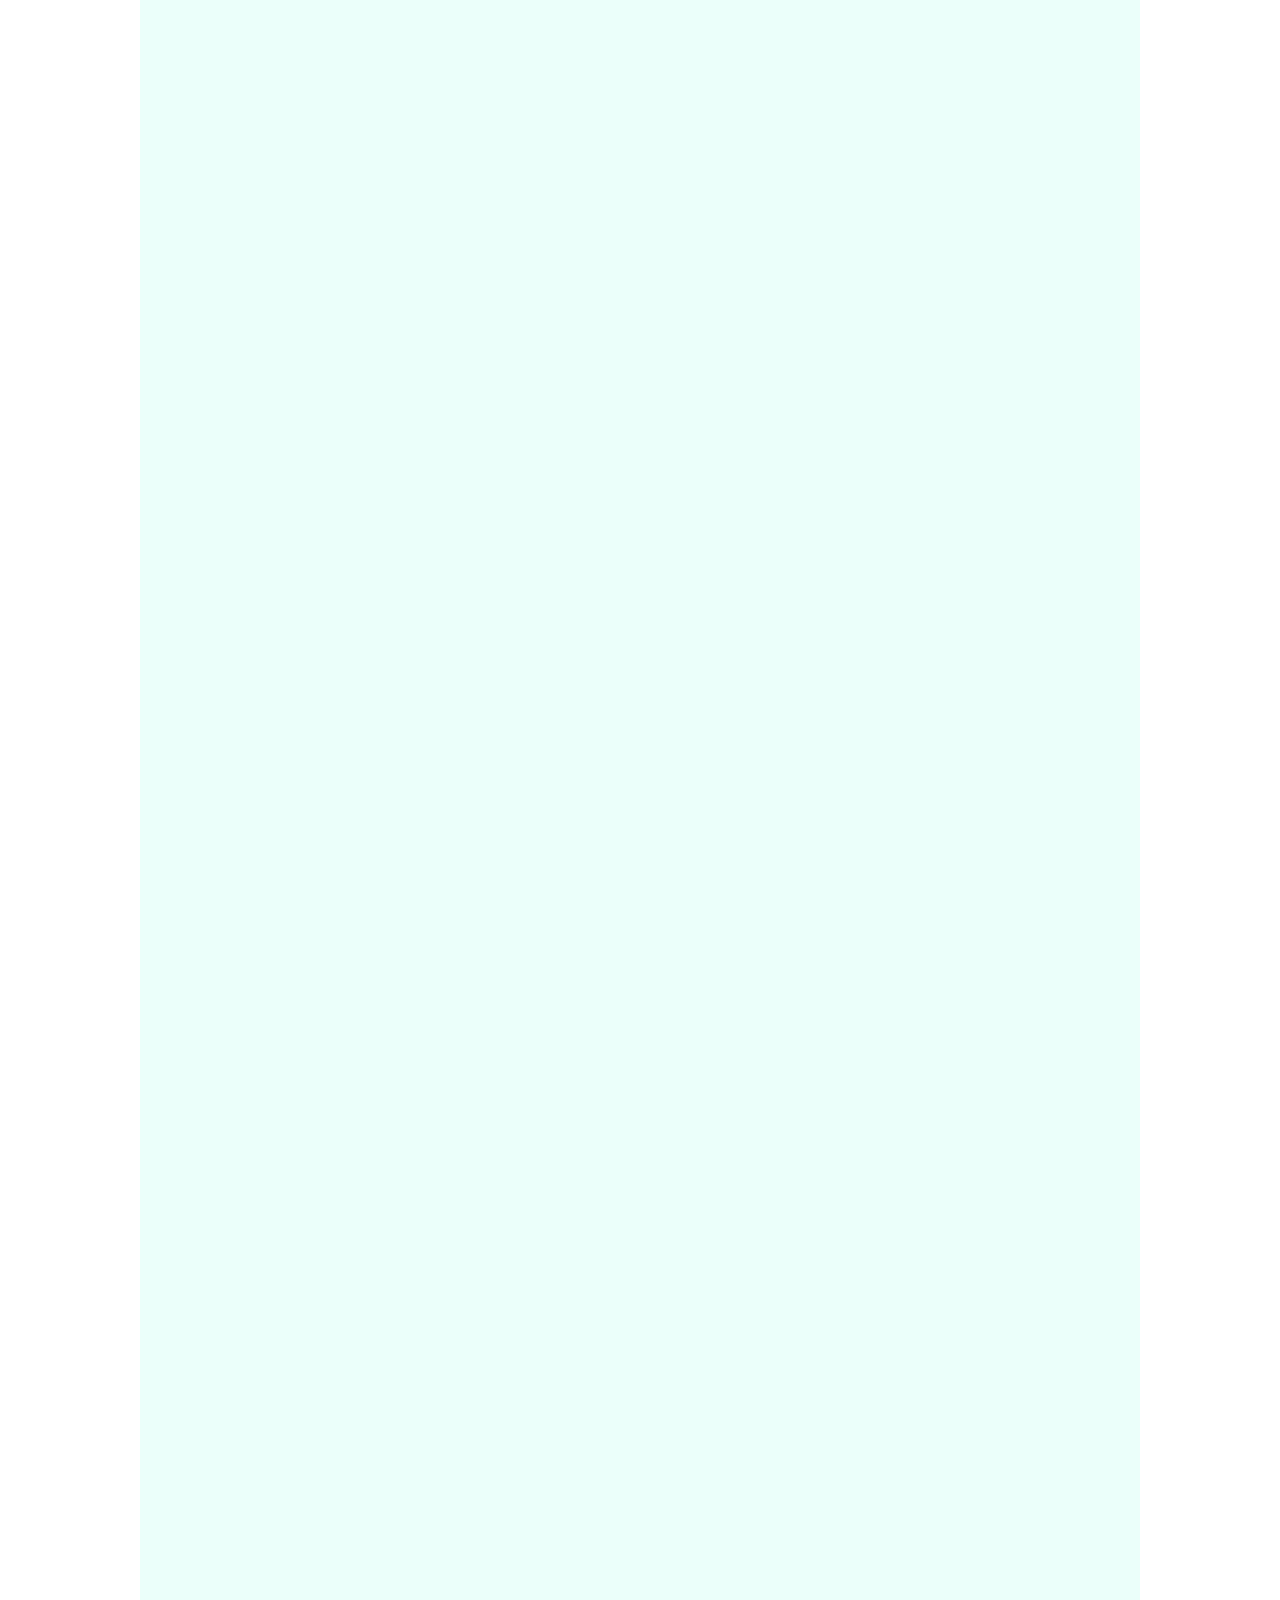
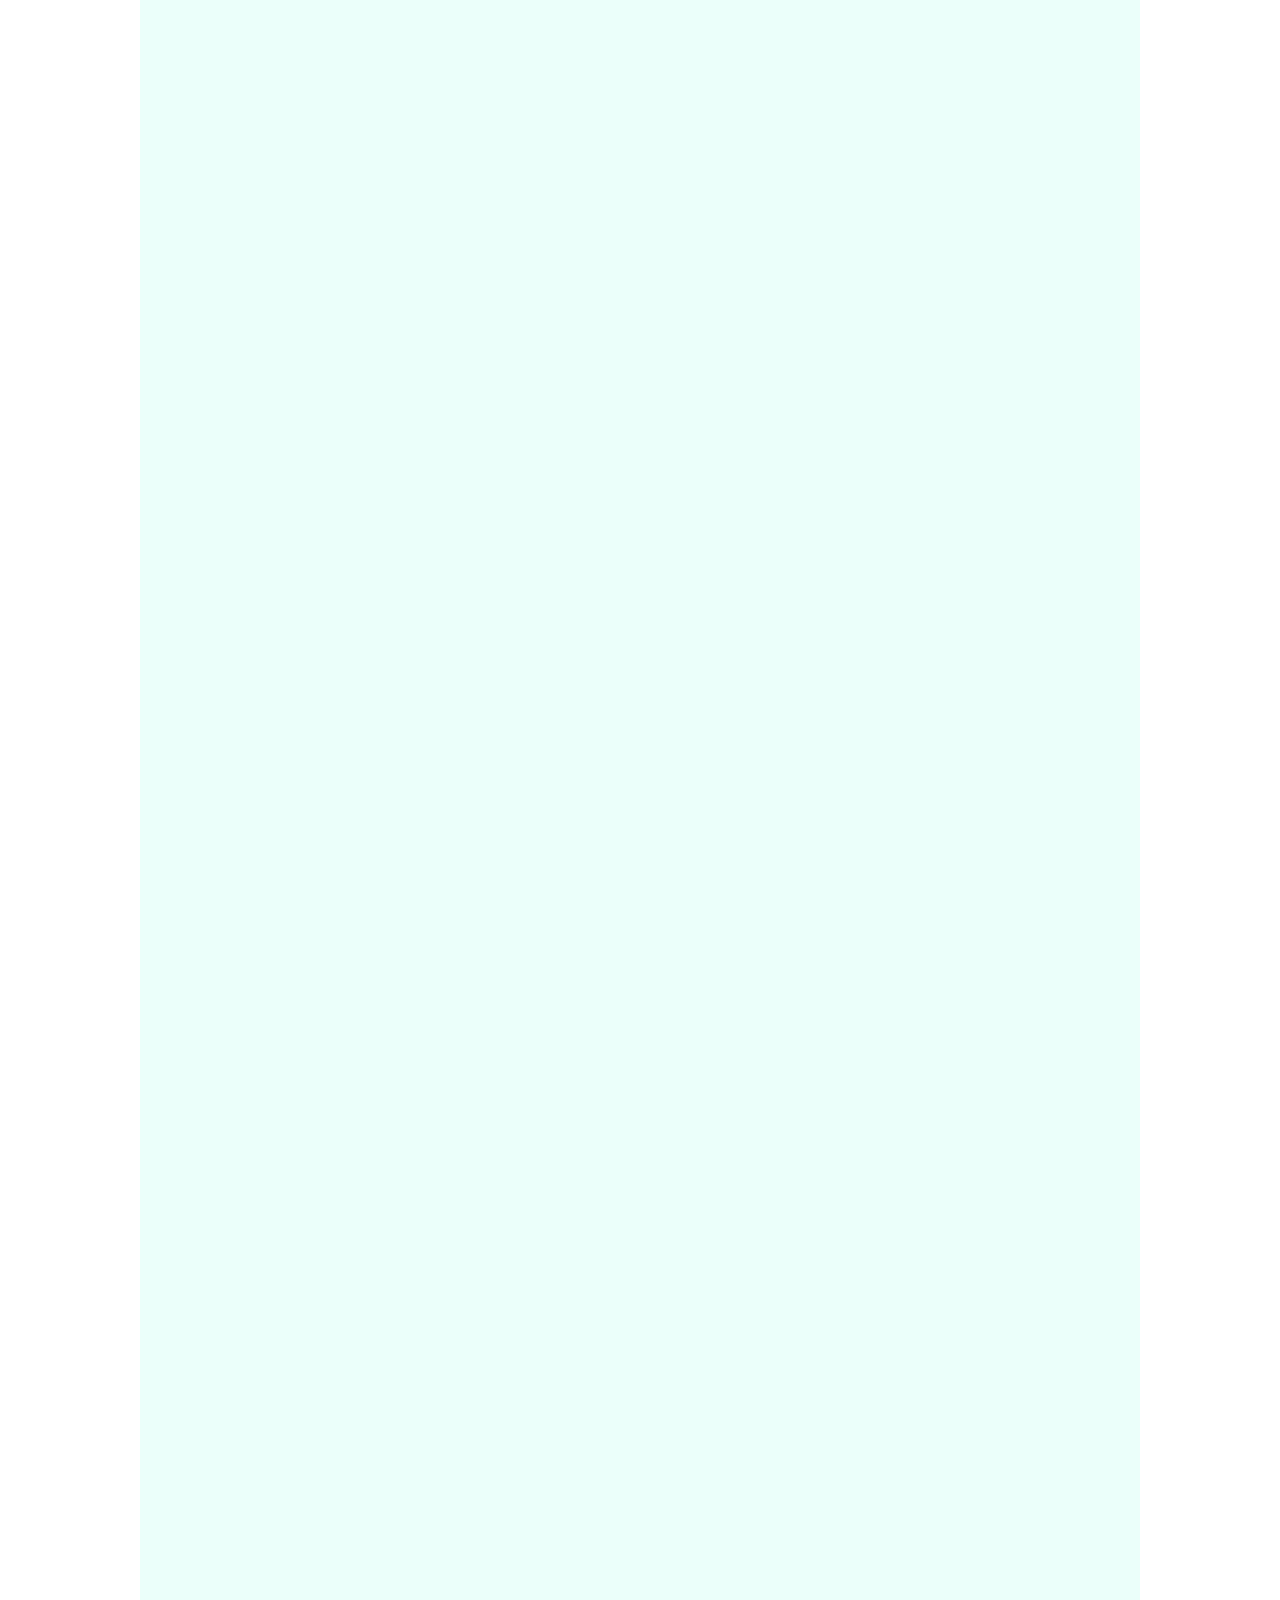
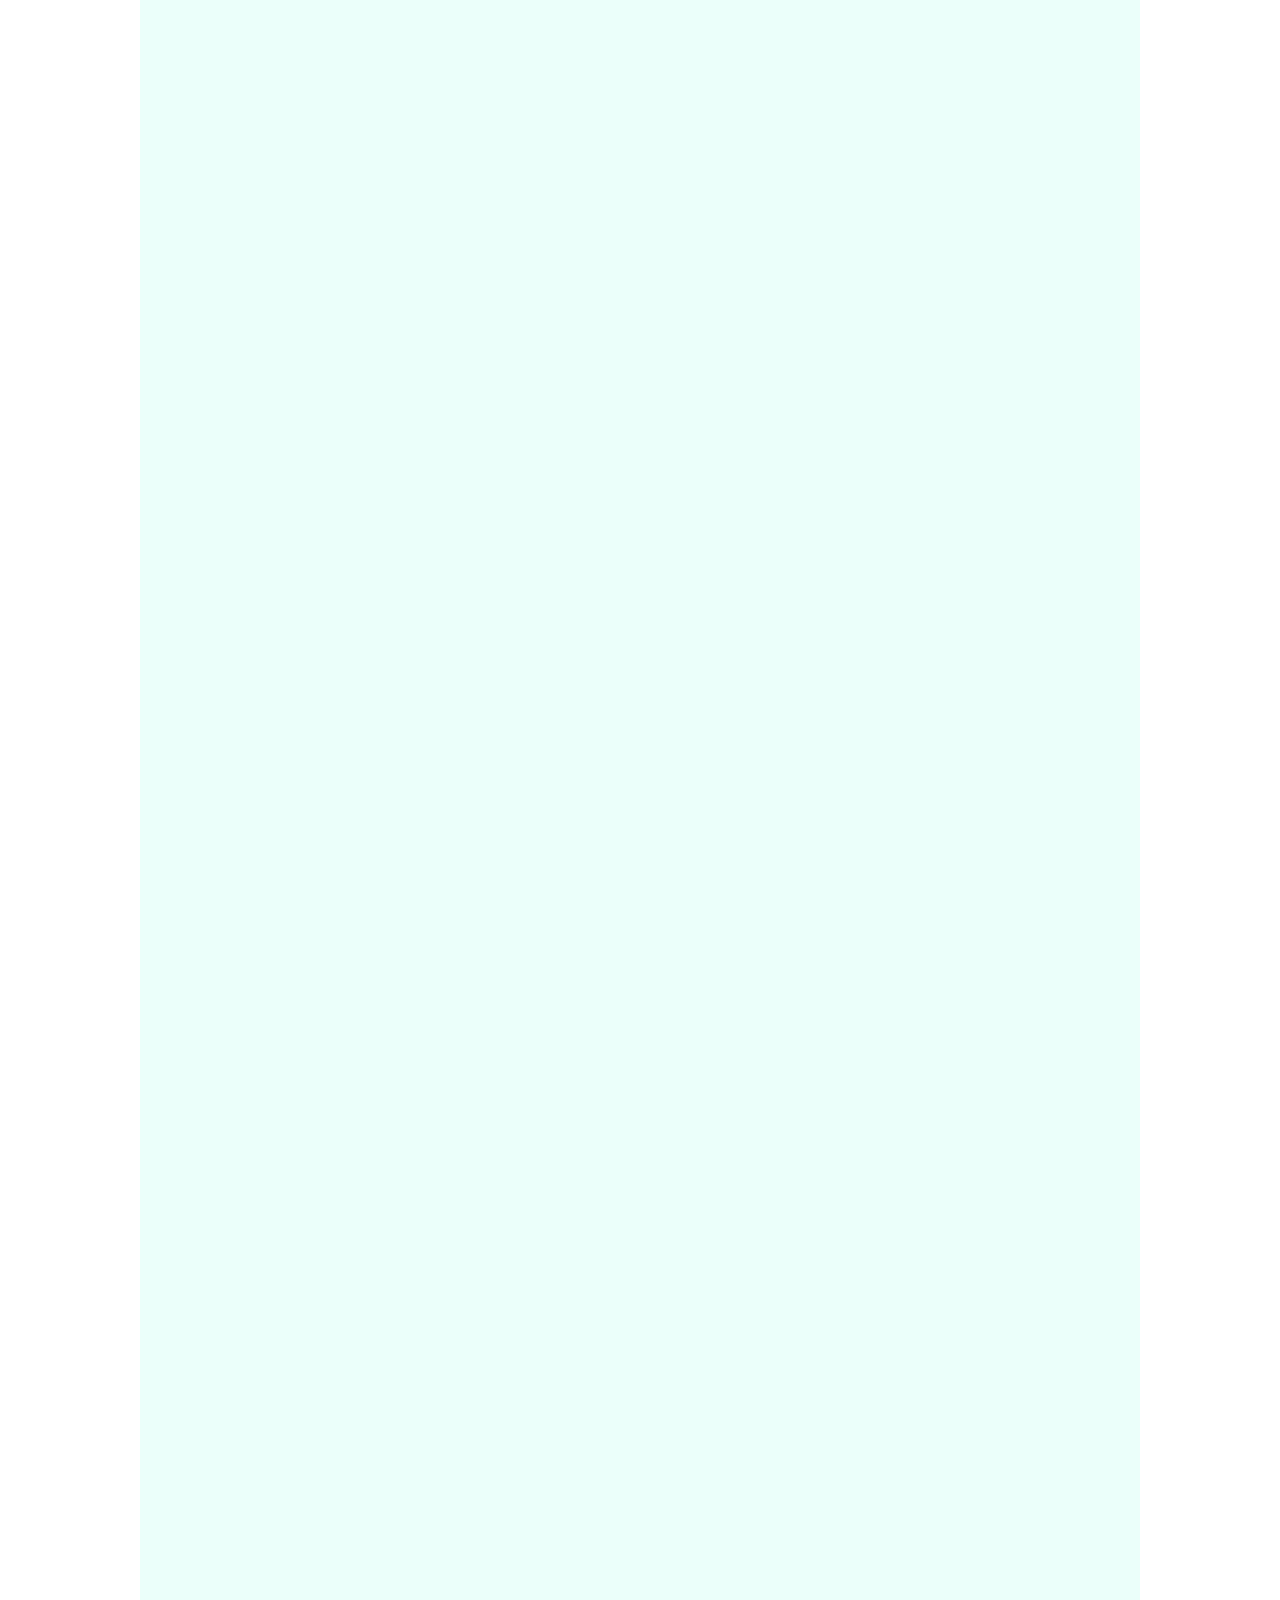
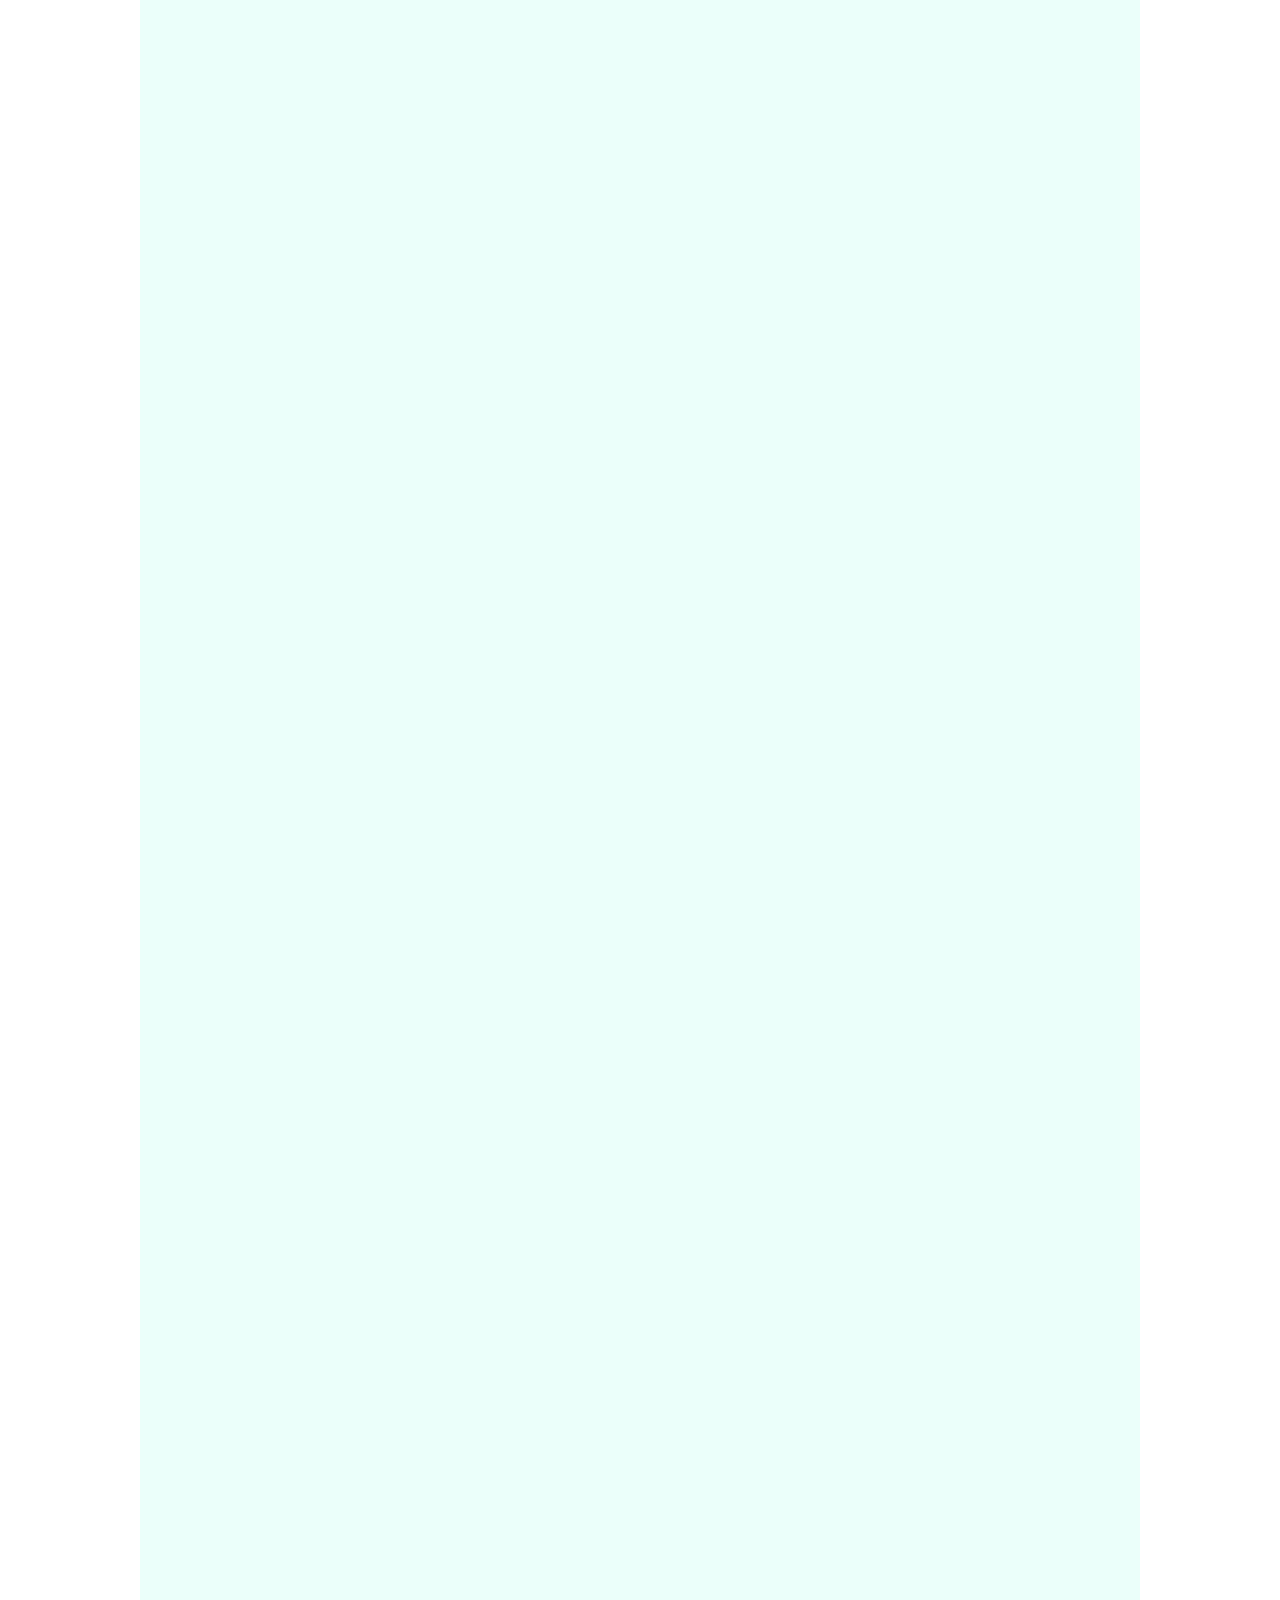
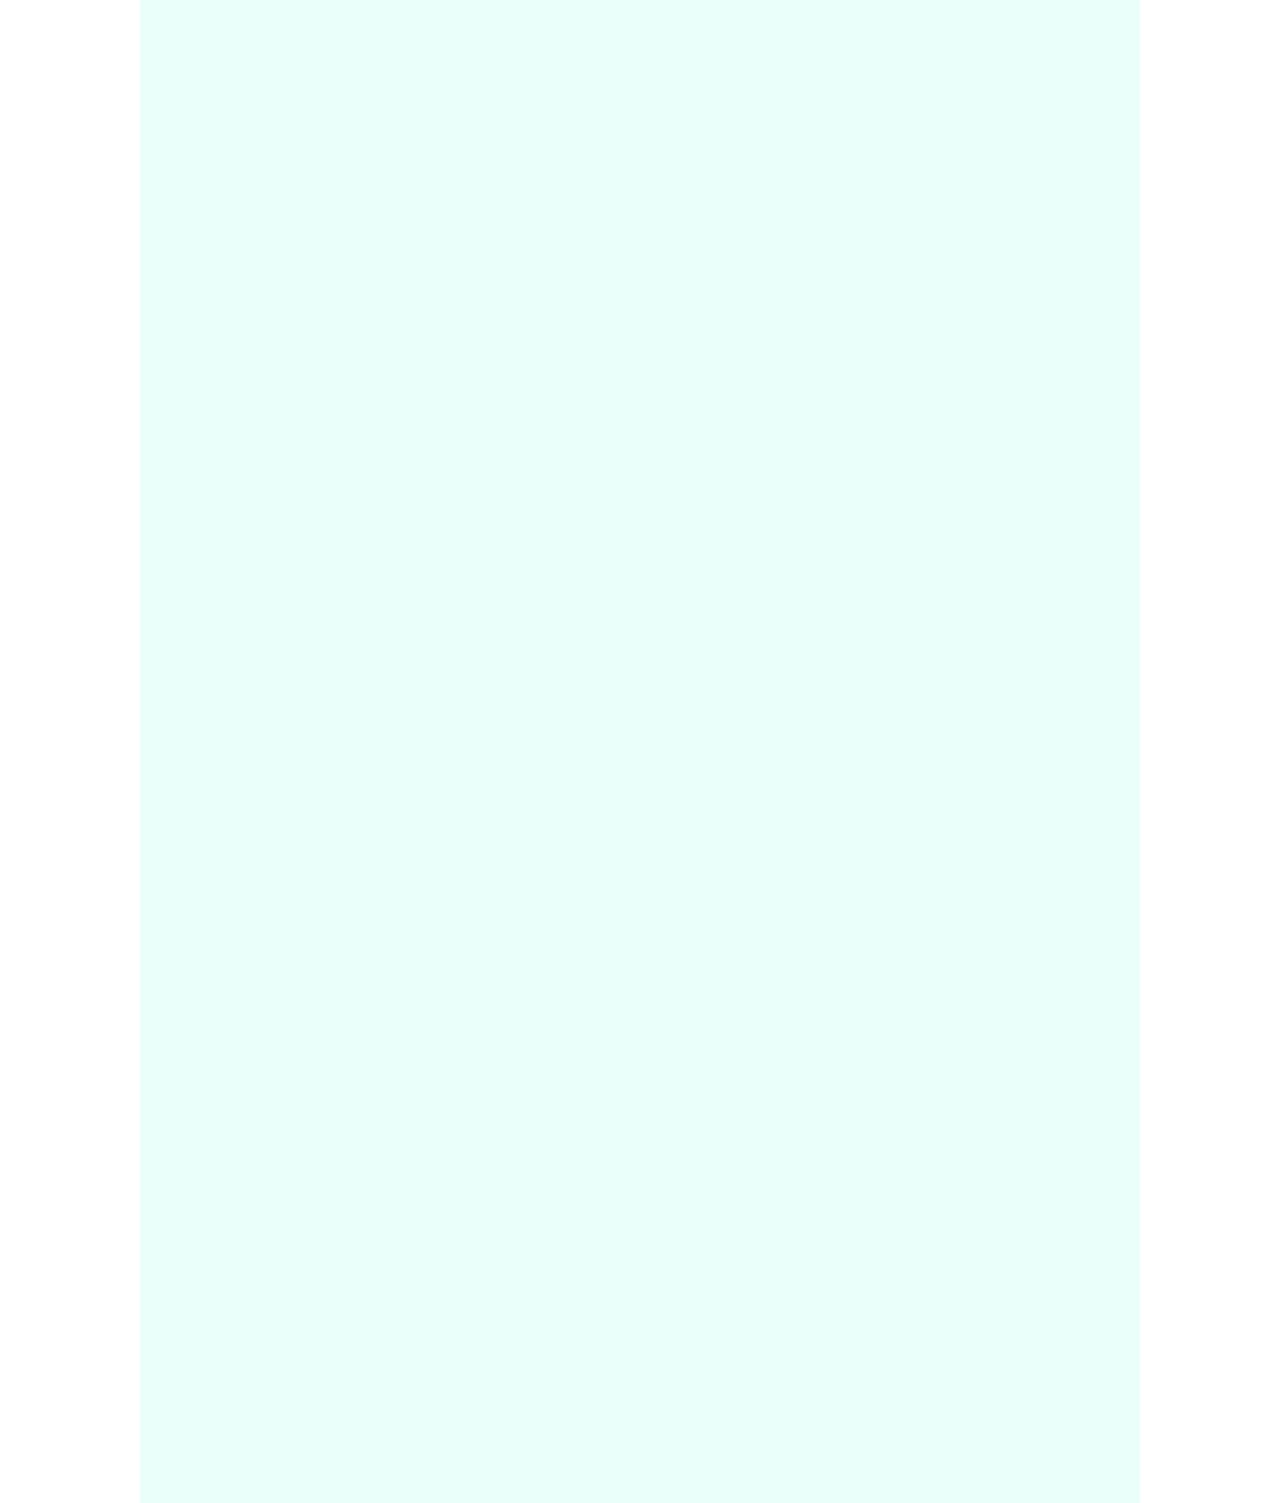
==== commit f40abee9: "modified:   index.html" ====
--- a/index.html
+++ b/index.html
@@ -1,5 +1,5 @@
 <!DOCTYPE html>
-<html lang="en">
+<html lang="zh-CN">
 <head>
   <meta charset="UTF-8">
   <meta name="viewport" content="width=device-width, initial-scale=1.0">
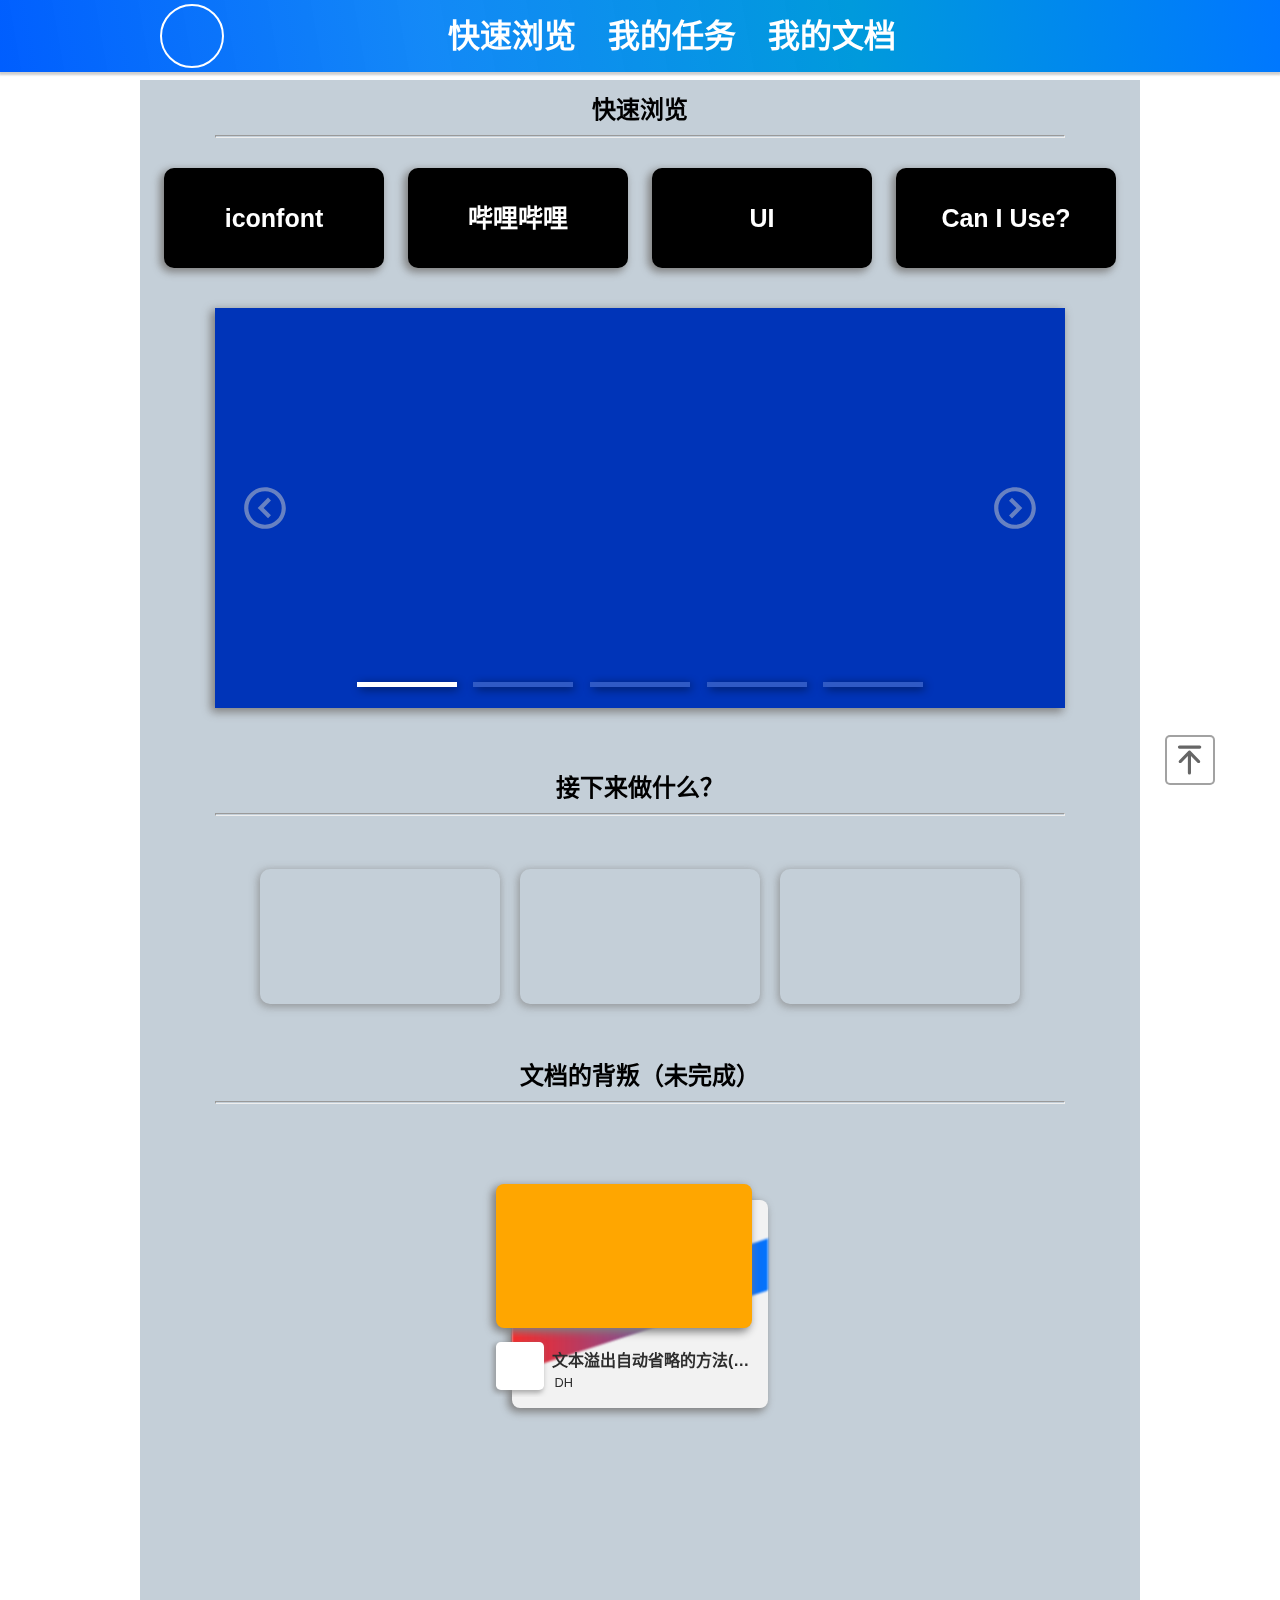
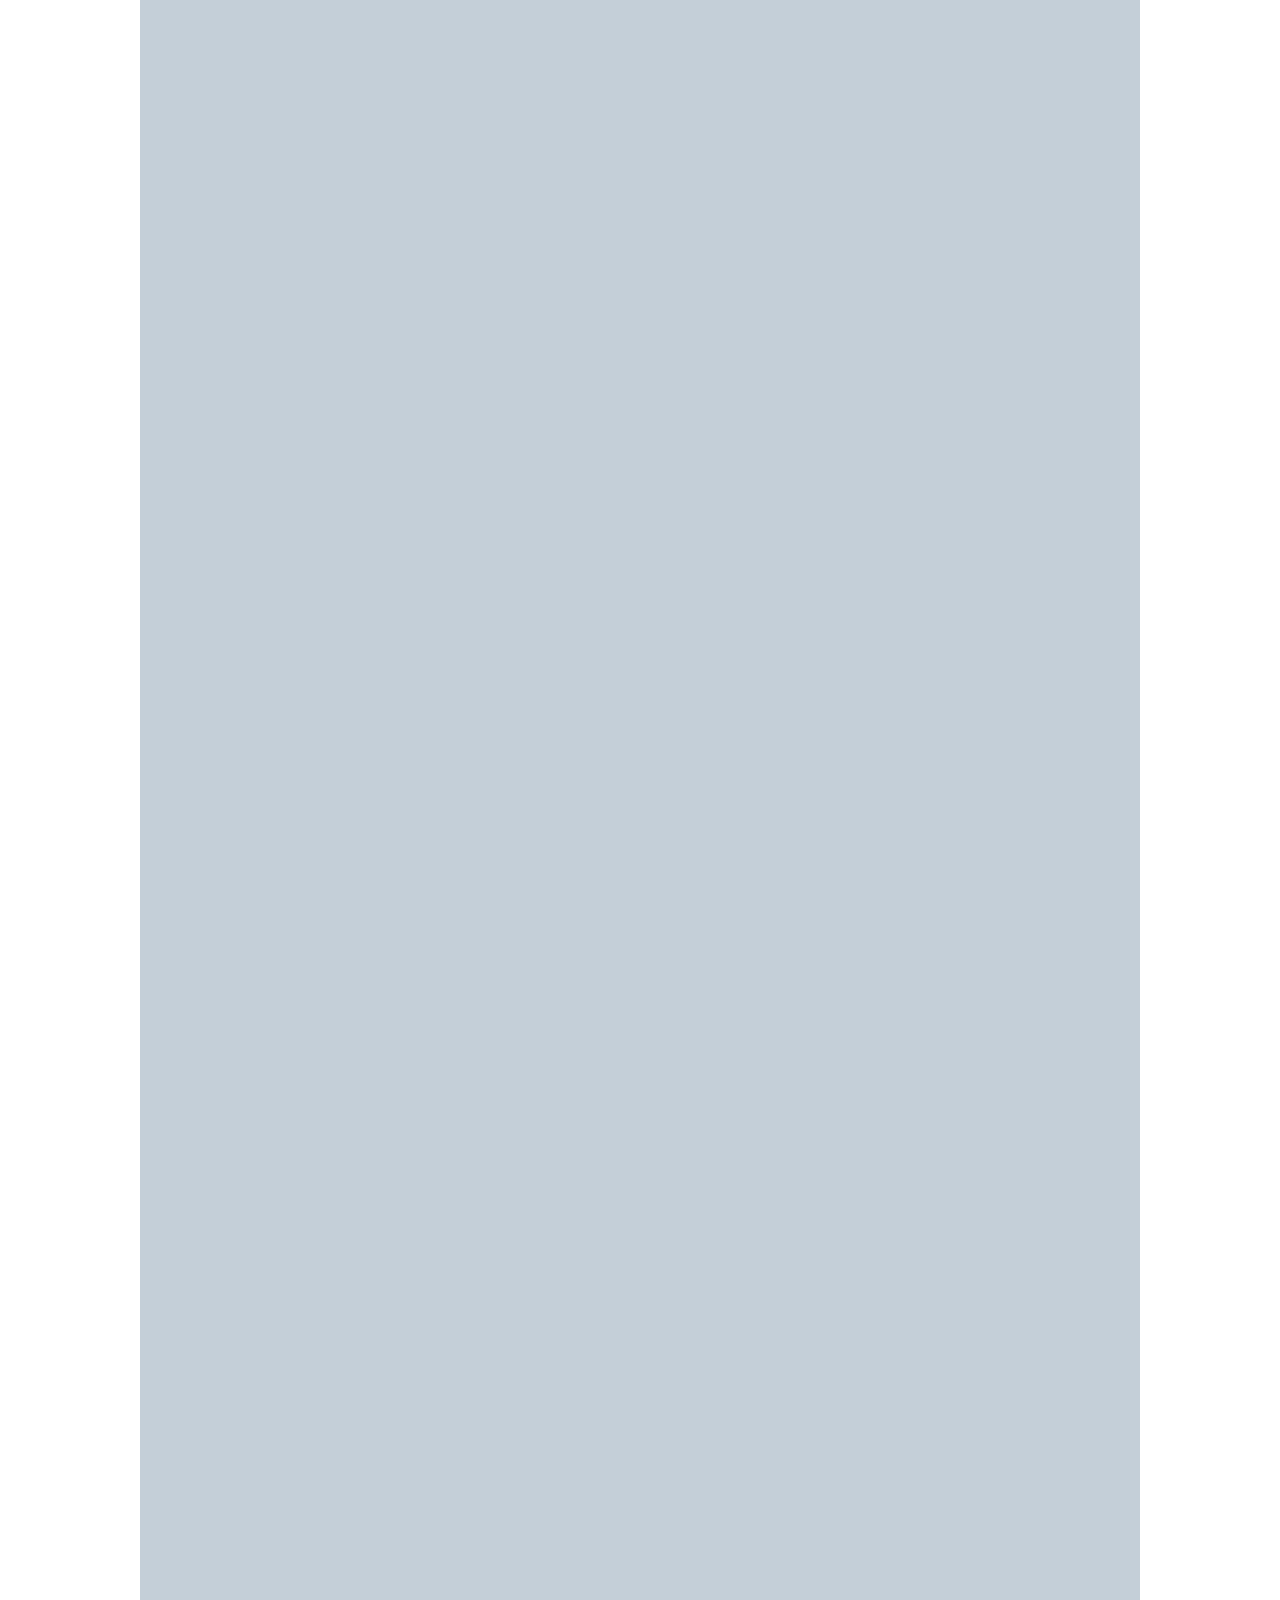
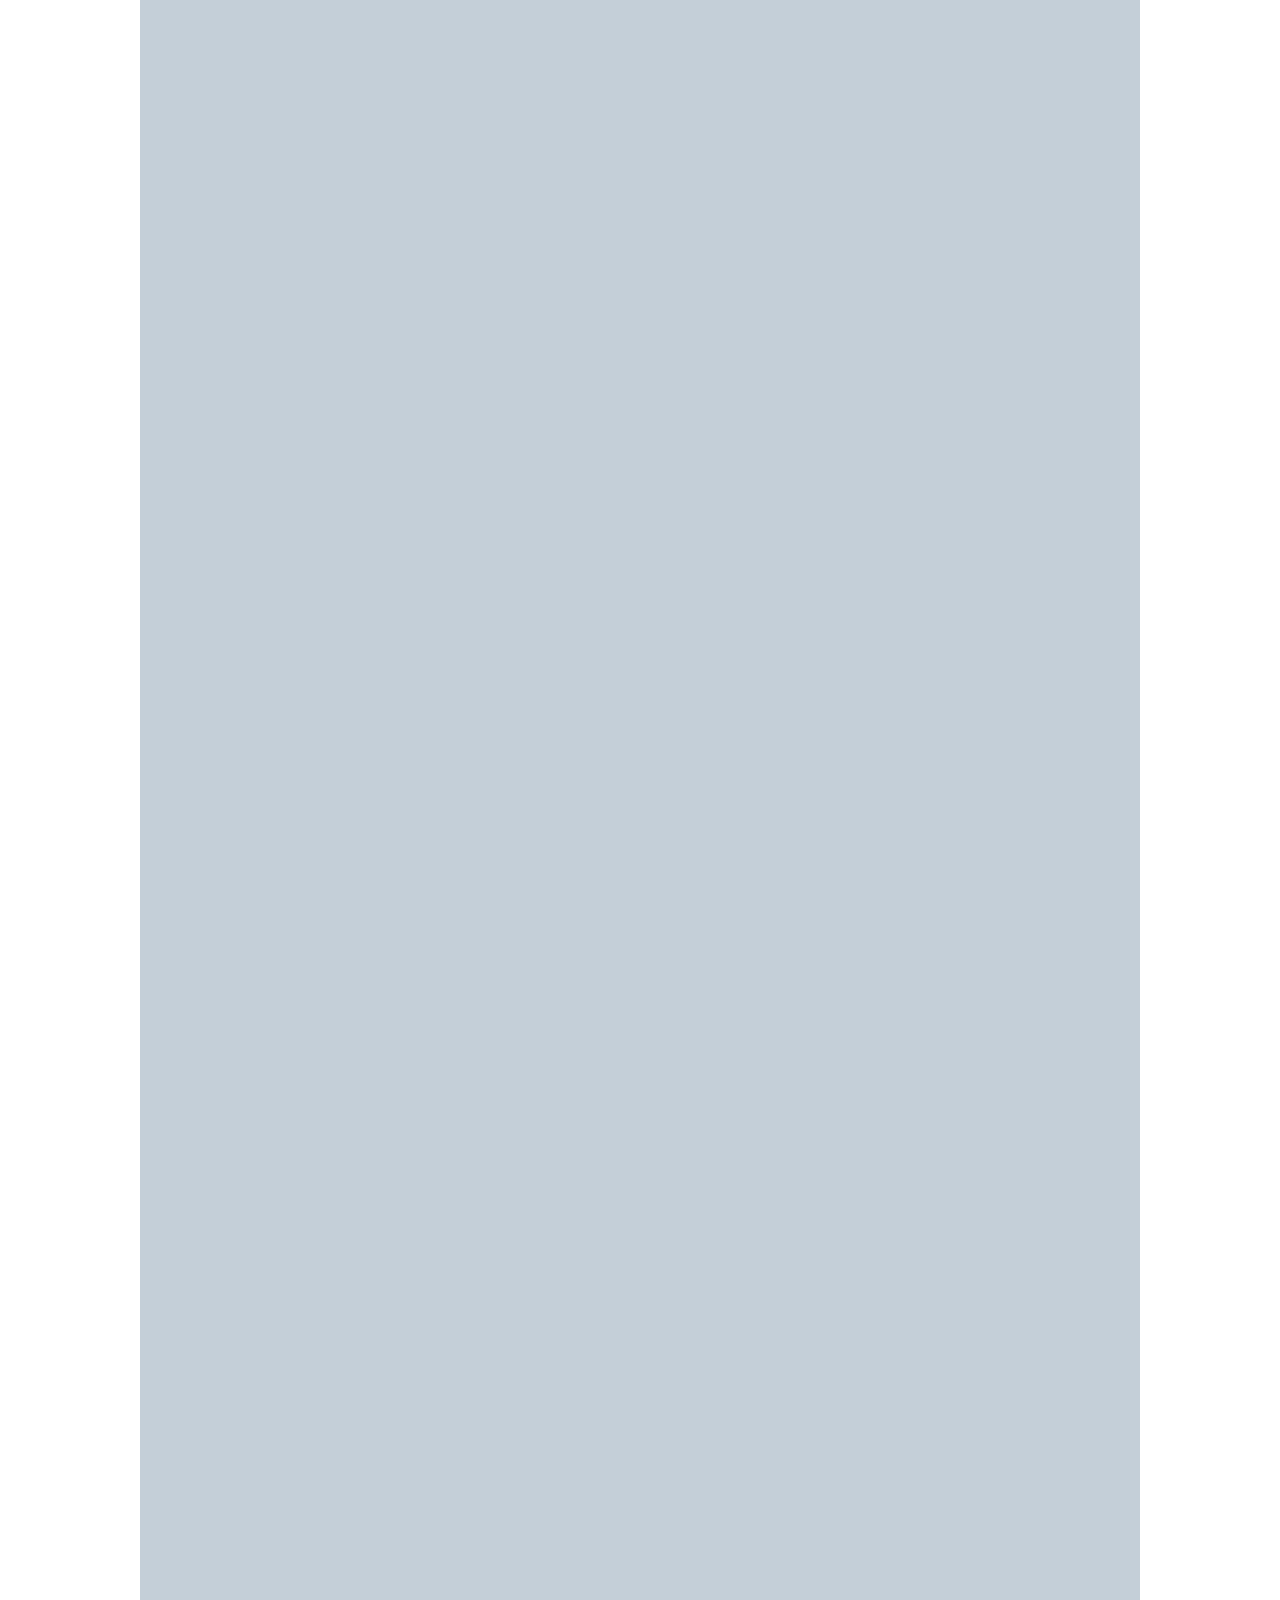
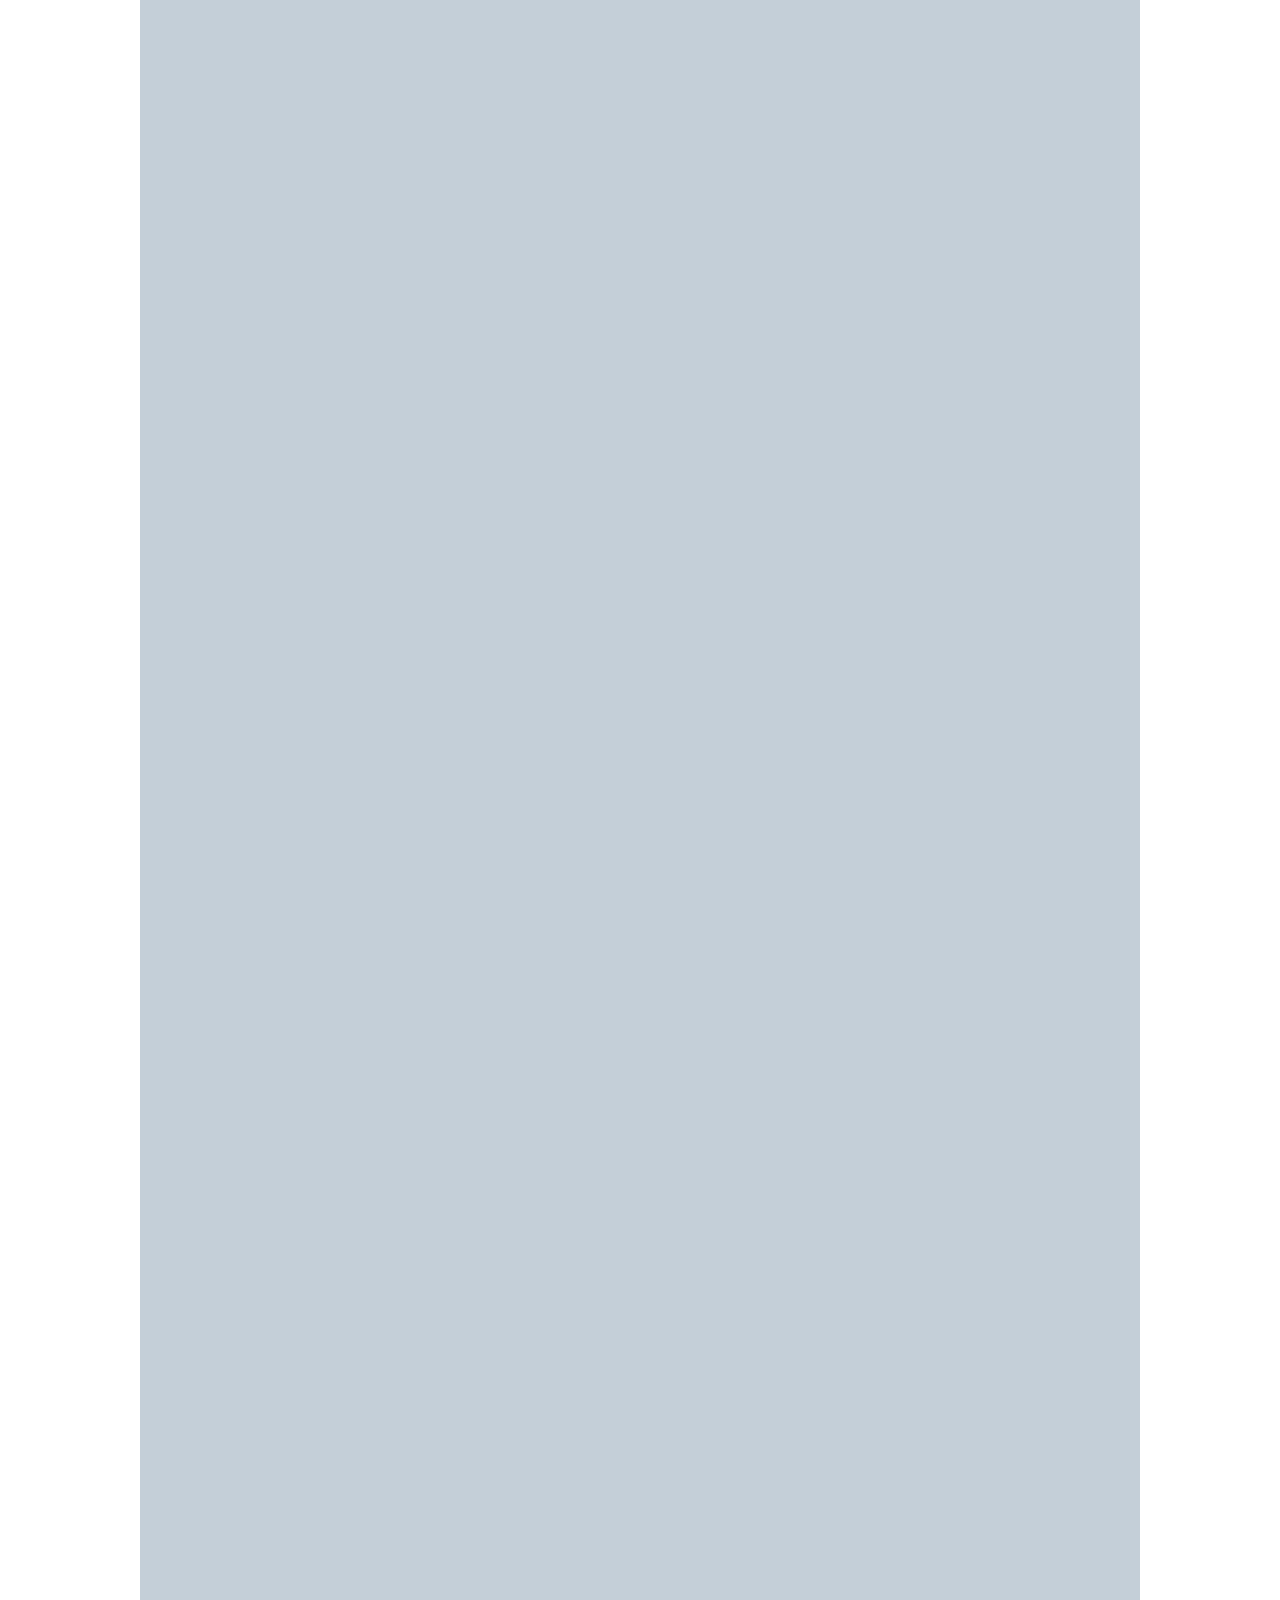
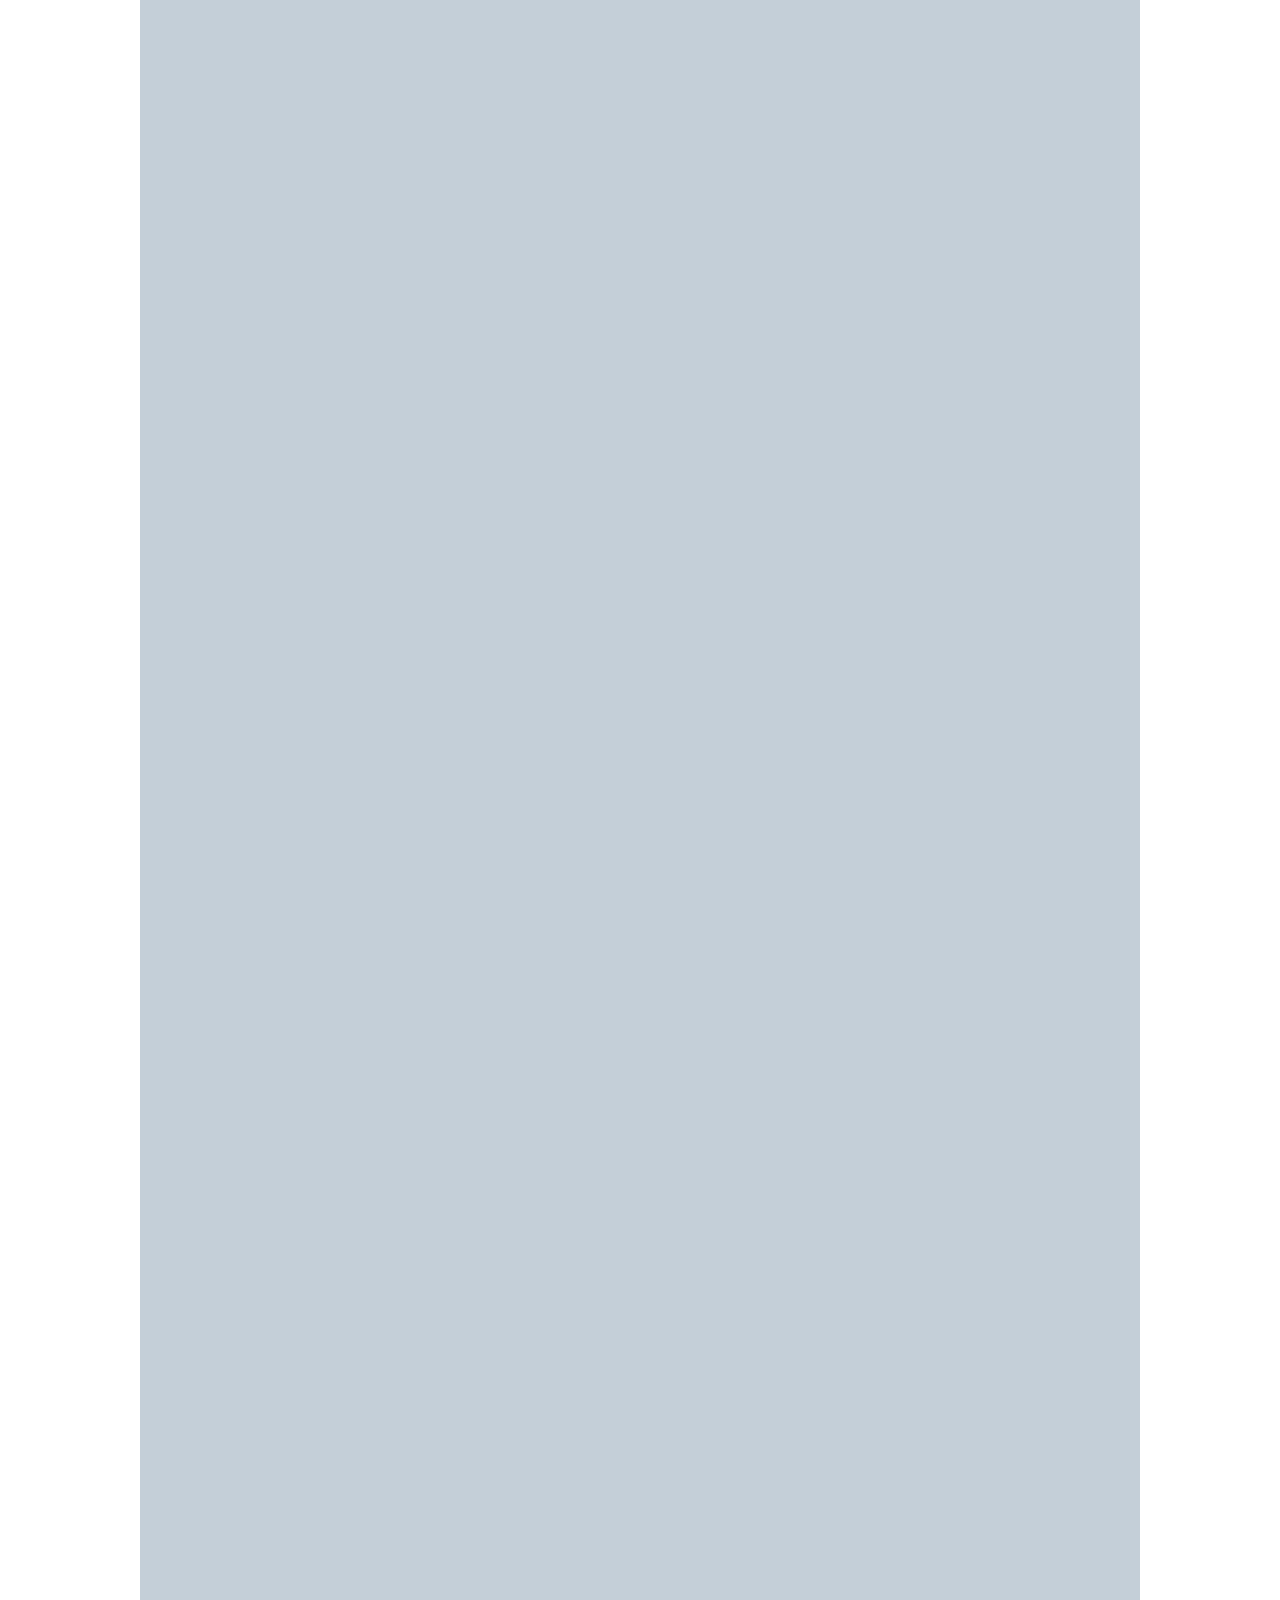
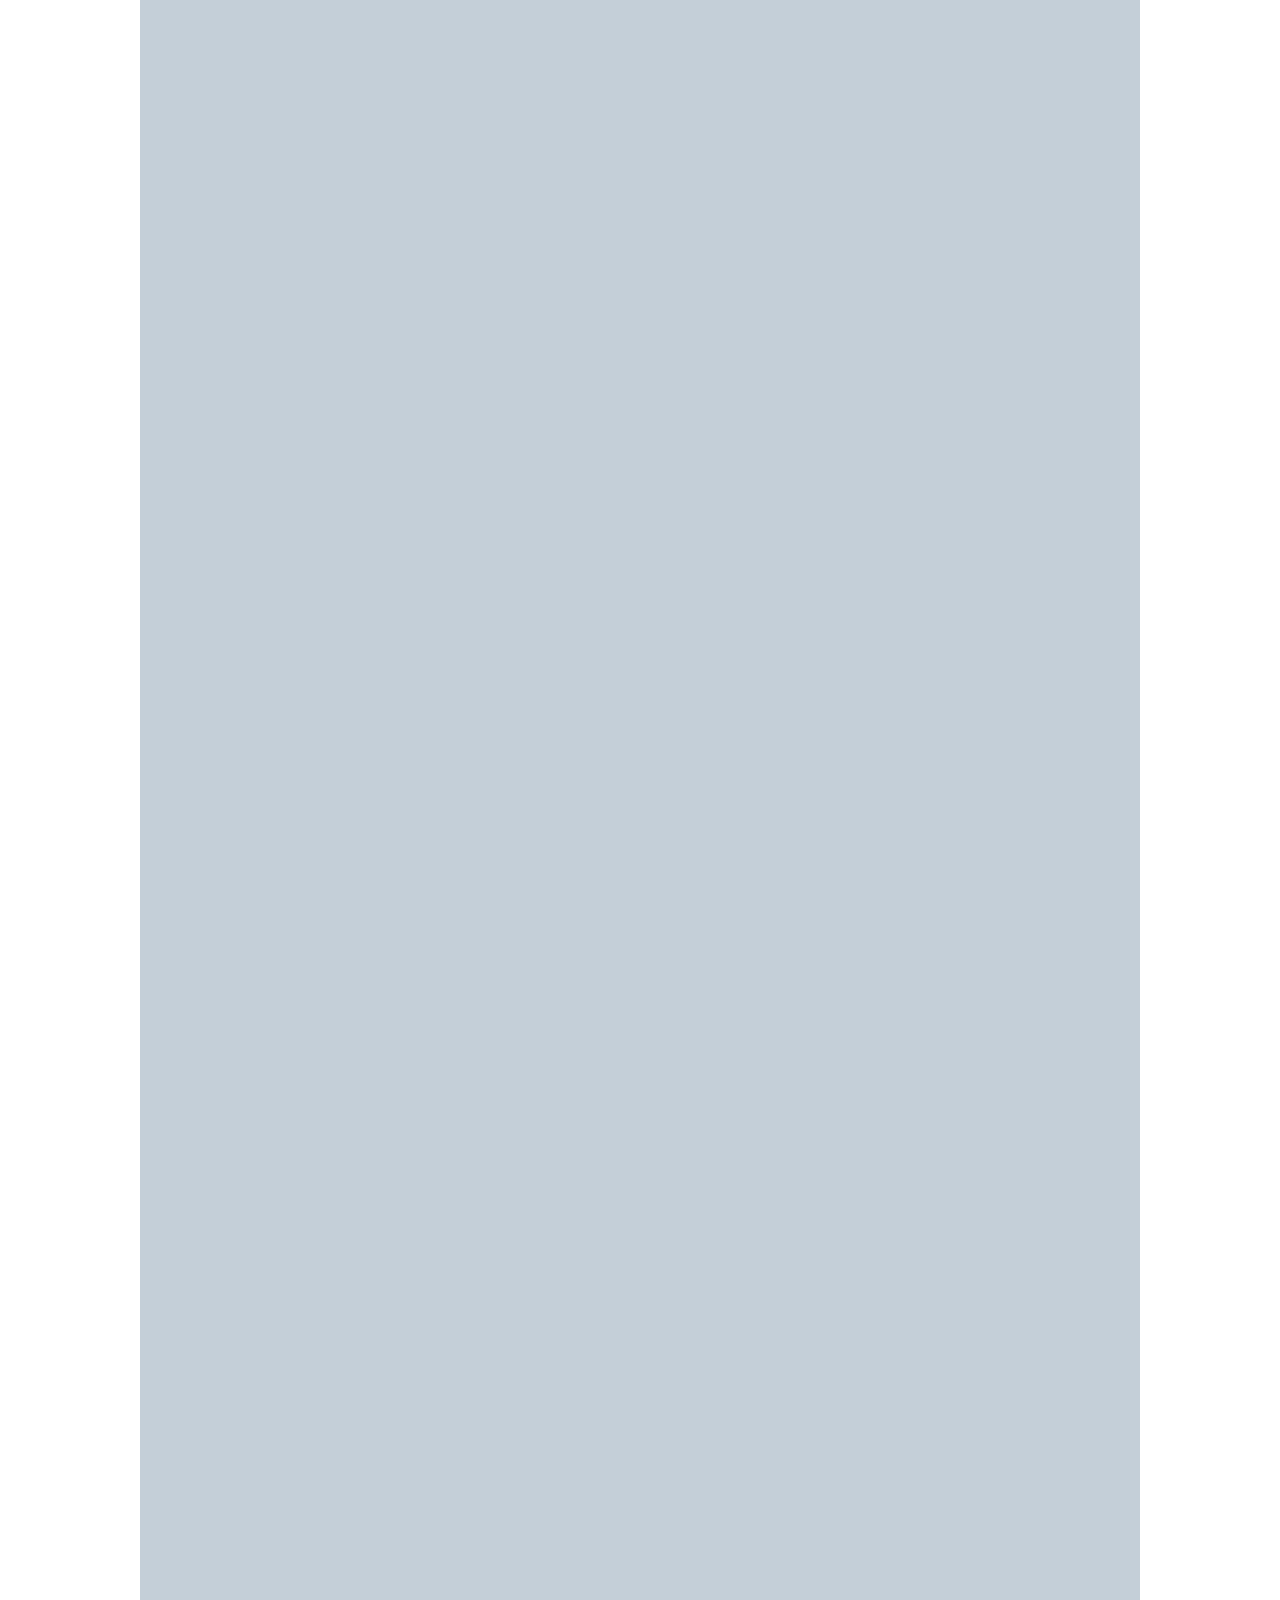
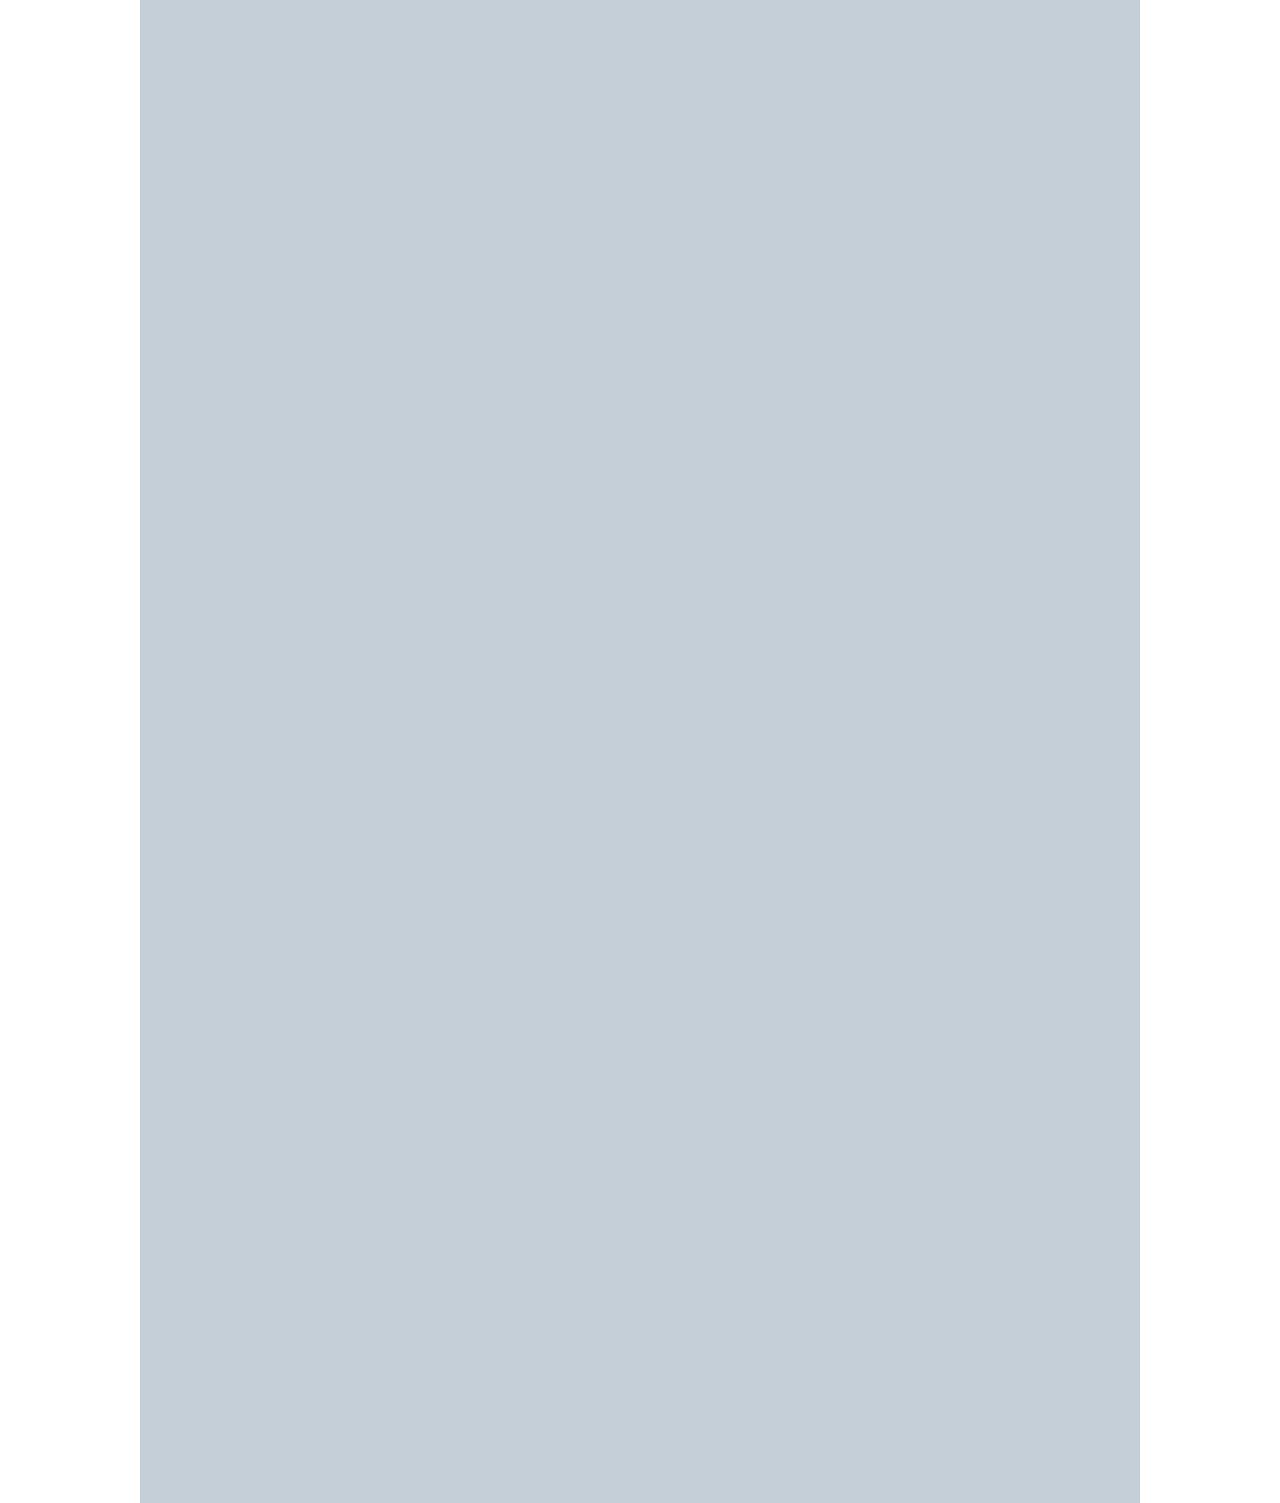
==== commit a7dd0d33: "modified:   css/index.css 	modified:   index.html 	modified:   js/main/record.js 	new file:   src/sv" ====
--- a/index.html
+++ b/index.html
@@ -25,14 +25,20 @@
           <!-- 头像 -->
           <div class="profile-photo"></div>
         </div>
-        <div class="middle"></div>
+        <div class="middle">
+          <ul class="header-nav">
+            <li><a href="#area1">快速浏览</a></li>
+            <li><a href="#area2">我的任务</a></li>
+            <li><a href="#area3">我的文档</a></li>
+          </ul>
+        </div>
         <div class="right"></div>
       </div>
     </header>
 
     <!-- content -->
     <div class="main-content">
-      <h2>快速浏览</h2>
+      <h2 id="area1">快速浏览</h2>
       <hr>
       <!-- 导航条 -->
       <div class="top-nav">
@@ -87,7 +93,7 @@
         </div>
       </div>
 
-      <h2>还要做什么？</h2>
+      <h2 id="area2">接下来做什么？</h2>
       <hr>
       <!-- 展示(display) -->
       <div class="display">
@@ -96,7 +102,7 @@
         <div></div>
       </div>
 
-      <h2>信息2</h2>
+      <h2 id="area3">文档的背叛（未完成）</h2>
       <hr>
       <!-- 整个窗口（博客、记录等） -->
       <div class="record-set">
@@ -108,7 +114,9 @@
             <div class="record-above background-fit"></div>
             <!-- above底下有个盒子，放图标和文字、作者的 -->
             <div class="record-describe">
-              <span class="head-icon background-fit"></span>
+              <span class="head-icon">
+                <div class="record-photo background-fit"></div>
+              </span>
               <div class="title-authod">
                 <div class="record-title bold ellipsis">文本溢出自动省略的方法(像这个div)</div>
                 <div class="record-authod ellipsis">DH</div>
@@ -120,12 +128,12 @@
               <div class="record-info">
                 <!-- 喜欢 -->
                 <div class="record-info-icon heart-icon background-fit"></div>
-                <span class="record-info-count">0</span>
+                <span class="record-info-count heart-count">2</span>
               </div>
               <div class="record-info">
                 <!-- 评论 -->
                 <div class="record-info-icon comment-icon background-fit"></div>
-                <span class="record-info-count">1w+</span>
+                <span class="record-info-count comment-count">0</span>
               </div>
               
             </div>
@@ -141,7 +149,10 @@
     </div>
 
 
-    <script src="./js/index.js"></script>
+    <script src="./js/main/carousel.js"></script>
+    <script src="./js/main/display.js"></script>
+    <script src="./js/main/record.js"></script>
+    <script src="./js/main/returnTop.js"></script>
     <!-- footer -->
     <div class="footer">
 
--- a/css/index.css
+++ b/css/index.css
@@ -53,9 +53,9 @@
   top: 0;
   z-index: 99;
   width: 100%;
-  height: 3em;
+  height: 4.5em;
   margin: 0 auto;
-  background-color: #6bd262;
+  background: linear-gradient(80deg,rgb(0, 94, 255),rgba(10, 132, 247, 0.96),rgb(0, 154, 220, 1),rgba(0, 119, 255, 1));
   box-shadow: 0 2px 2px 1px rgb(206, 206, 206);
 }
 /* 头部的版心内容 */
@@ -76,17 +76,35 @@
 
 }
 .header-content > .middle {
-  font-size: 35px;
+  font-size: 2em;
   font-weight: bold;
-  
+  height: 100%;
+}
+.middle > ul.header-nav {
+  height: 100%;
+  display: flex;
+  justify-content: center;
+  align-items: center;
+}
+.header-nav > li {
+  height: 2em;
+  width: 5em;
+}
+.header-nav > li > a {
+  display: block;
+  width: 100%;
+  height: 100%;
+  text-align: center;
+  line-height: 2em;
+  transition: 0.2s;
 }
 .header-content > .right {
   margin-right: 20px;
   line-height: 80px;
 }
 .header-content > .left > .profile-photo {
-  width: 2.6em;
-  height: 2.6em;
+  width: 4em;
+  height: 4em;
   border: 2px solid white;
   border-radius: 50%;
   background-image: url("https://s2.loli.net/2024/08/01/QJr37fTce5EPzIy.jpg");
@@ -101,7 +119,7 @@
   width: 1000px;
   overflow: hidden;
   margin: 0 auto;
-  background-color: #ebfffa;
+  background-color: #c1ccd6f2;
 }
 /* #region上方的导航部分 */
 .main-content > .top-nav {
@@ -141,14 +159,14 @@
 .top-nav-list > li:hover {
   width: 23%;
   height: 102px;
-  background-color: rgba(170, 217, 41, 0.961);
+  background-color: rgb(43, 82, 211);
 }
 
 .top-nav-list > li:hover > a {
   width: 100%;
   height: 102px;
   font-size: 30px;
-  color: #000000;
+  color: #f3f8ff;
 }
 /* #endregion上方的导航部分 */
 
@@ -159,7 +177,7 @@
   position: relative;
   margin: 35px auto 60px;
   user-select: none;
-  background-color: rgb(159, 84, 84);
+  background-color: rgb(0, 52, 184);
   box-shadow: -3px 3px 9px 1px rgb(128, 128, 128);
 }
 .carousel-container span.img {
@@ -334,10 +352,23 @@
     height: 13em;
     overflow: visible;
     /* background-color: rgb(197,165,98); */
-    background-color: #8ac8a0;
+    background-color: #f2f2f2;
     box-shadow: -3px 3px 9px 1px rgb(128, 128, 128);
     border-radius: 0.5em;
     transition: 0.3s;
+  }
+  .record-below::after {
+    position: absolute;
+    z-index: 0;
+    top: 5em;
+    right: 0;
+    content: "";
+    background: linear-gradient(90deg,rgba(255, 0, 0, 0.84),rgb(0, 115, 255));
+    /* #6b6b6b1a */
+    filter: blur(0.05em);
+    width: 100%;
+    height: 25%;
+    transform: skewY(-18deg);
   }
   /* <!-- 上层的盒子（放img） --> */
   .record-below > .record-above {
@@ -346,6 +377,7 @@
     height: 9em;
     top: -1em;
     left: -1em;
+    z-index: 1;
     background-image: url(https://tse4-mm.cn.bing.net/th/id/OIP-C.hWmSq58BQbvpm7J8-ymNPAAAAA?rs=1&pid=ImgDetMain);
     background-color: rgb(255, 166, 0);
     box-shadow: -3px 3px 9px 1px rgb(128, 128, 128);
@@ -353,6 +385,10 @@
     cursor: pointer;
     transition: 0.3s;
   }
+  .record-above .record-photo {
+    width: 100%;
+    height: 100%;
+  }
   /* 下层的盒子hover */
   .record-below:hover {
     width: 18em;
@@ -362,13 +398,14 @@
   .record-below:hover > .record-above {
     top: 1em;
     left: 1em;
-    box-shadow: none;
+    box-shadow: 0 0 9px 1px rgba(255, 255, 255, 0.237);
   }
   /* above底下有个盒子，放图标和文字、作者的 */
   div.record-below > div.record-describe {
     position: absolute;
+    z-index: 1;
     display: flex;
-    color: white;
+    color: rgb(45, 45, 45);
     justify-content: space-between;
     align-items: center;
     overflow: hidden;
@@ -386,13 +423,19 @@
     width: 3em;
     height: 3em;
     margin-left: 1em;
+    background-color: #ffffff;
+    box-shadow: -2px 2px 5px 0.5px rgba(128, 128, 128, 0.626);
+    border-radius: 0.3em;
+    transition: 0.2s;
+  }
+  .head-icon > .record-photo {
+    width: 100%;
+    height: 100%;
     background-image: url(https://s2.loli.net/2024/08/01/QJr37fTce5EPzIy.jpg);
-    background-color: #ffffff;
-    box-shadow: -3px 2px 5px 0.5px rgba(128, 128, 128, 0.626);
-    border-radius: 0.3em;
+    border-radius: 0.2em;
   }
   .record-below:hover > .record-describe > .head-icon {
-    box-shadow: none;
+    box-shadow: -1px 1px 5px 0.5px rgba(255, 255, 255, 0.178);;
   }
   .record-describe > .title-authod {
     position: relative;
@@ -423,6 +466,7 @@
   .record-below > div.record-icons {
     position: absolute;
     display: flex;
+    user-select: none;
     justify-content: left;
     align-items: center;
     width: 16em;
@@ -457,6 +501,7 @@
     height: 1em;
     margin-right: 0.35em;
     margin-left: 0.35em;
+    transition: 0.2s;
   }
   .record-info > .record-info-count {
     color: rgb(245, 245, 245);
@@ -503,7 +548,7 @@
 }
 div.lift-container > div.return-top:hover {
   background-image: none;
-  background-color: #17b978;
+  background-color: rgb(227, 147, 0);
 }
 div.return-top:hover::after {
   content: "置顶";
